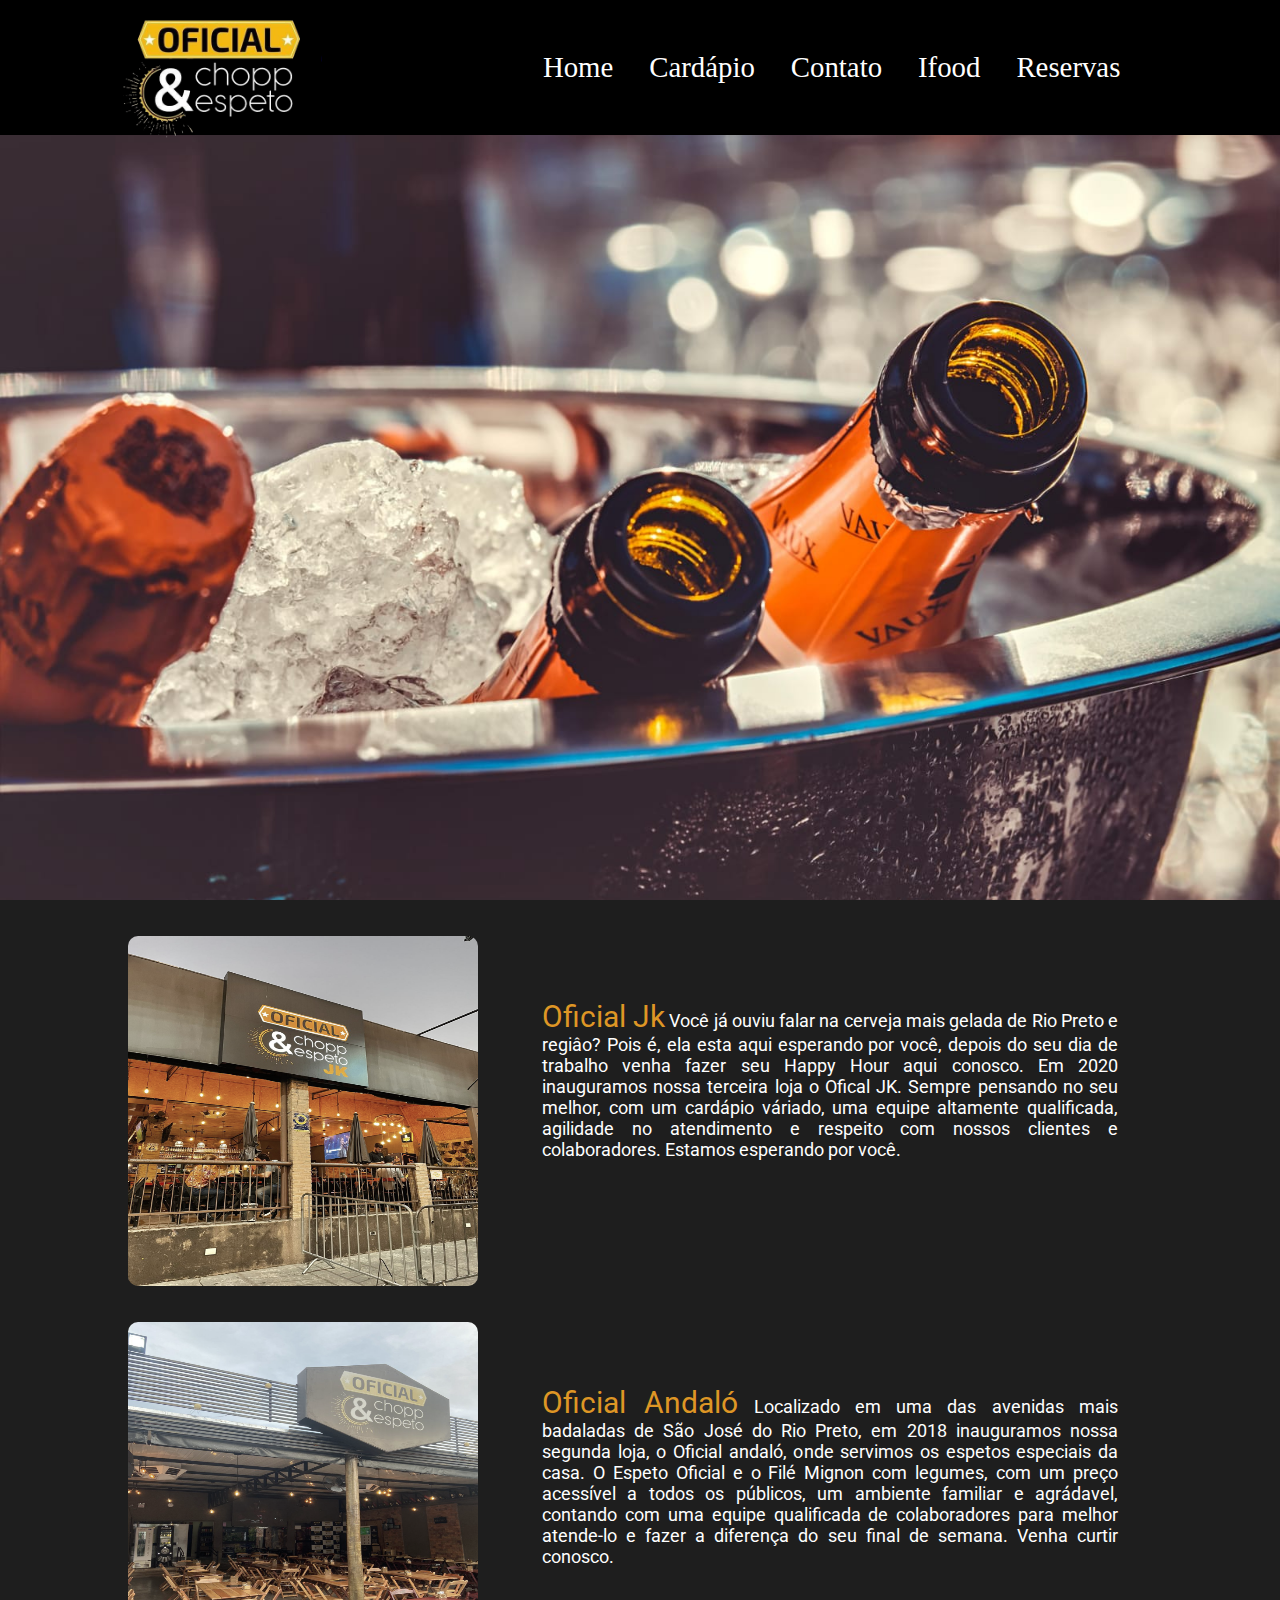
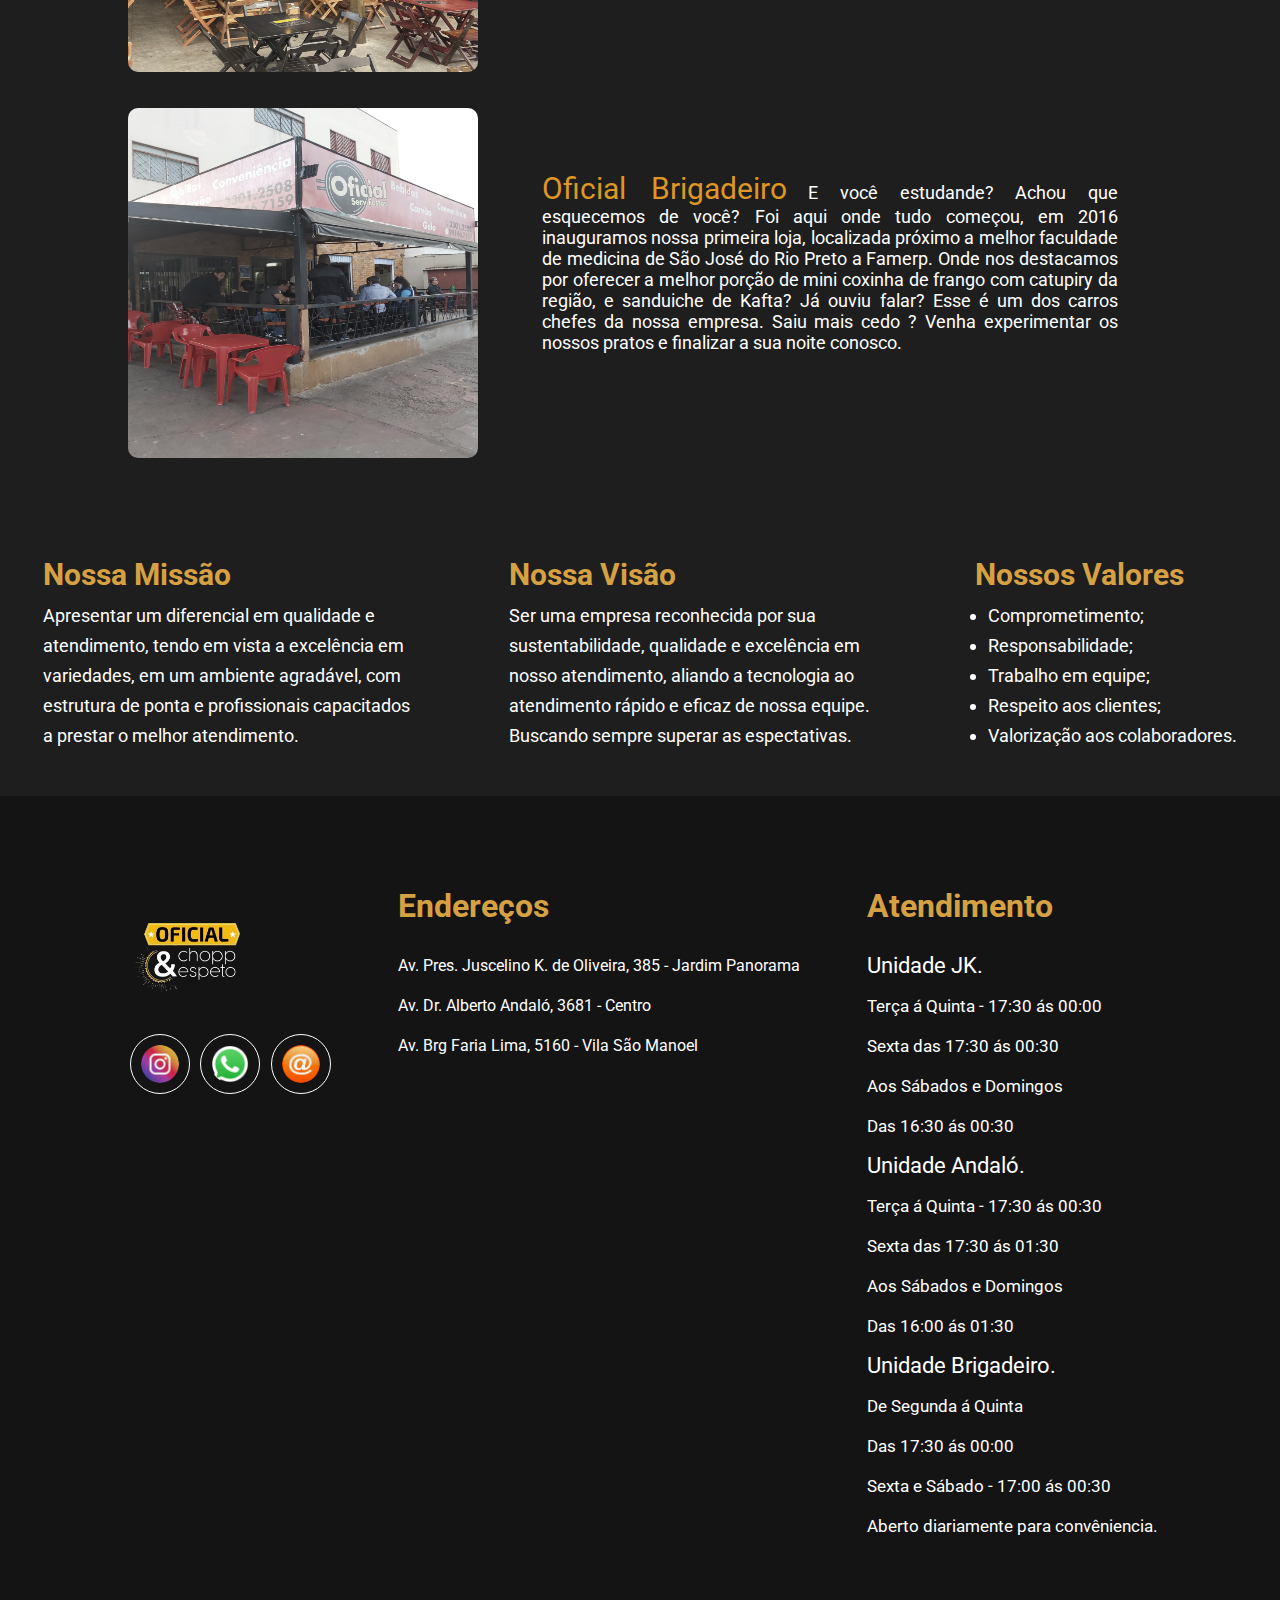
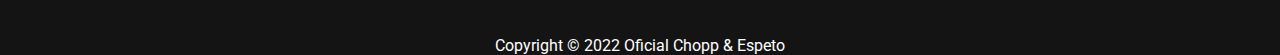
==== index.html @ cfd71dc8 "feito" ====
<!DOCTYPE html>
<html lang="pt-br">
<head><meta charset="utf-8">
    
    <meta http-equiv="X-UA-Compatible" content="IE=edge">
    <meta name="viewport" content="width=device-width, initial-scale=1.0">
    <link rel="stylesheet" href="style.css">
    <link rel="shortcut icon" href="assets/logoicon.png" type="image/x-icon">
    <title>Oficial Chopp & Espeto</title>
    <script src="https://kit.fontawesome.com/a076d05399.js"></script>
    <script src="https://unpkg.com/scrollreveal"></script>
    <link rel="stylesheet" href="https://cdnjs.cloudflare.com/ajax/libs/font-awesome/5.11.2/css/all.css">
</head>
<body onload="loading()">
    


<!-- <div id="popup" class="popup">
        <img class="imagem-propaganda" src="assets/foto-propaganda2.webp" alt="popup">
          <button id="close">Sair</button>
        </div> -->

      

 <div class="box-load">
    <div id="pre"></div>
    </div>
    <div id="content">
    <div class="telainicial_modal">
        <div class="telainicial_content">
                <img id="telainicial_modal_img" class="telainicial_modal_img" src="assets/restaurante.jpg" >
        </div>
        <span id="telainicial_bt_close">&times;</span>
    </div>

    <header onmouseleave="fecharMenu()" id="header" class="header">
        <nav class="container-nav">
            <input type="checkbox" id="check">
            <label for="check" class="checkbtn">
                <i class="fas fa-bars"></i>
            </label>
            <img class="logo" src="assets/logo2.png" alt="logo">
            <ul class="ul">
                <li><a class="active menu" href="index.html">Home</a></li>
                <li><a class="menu" href="cardápio.html">Cardápio</a></li>
                <li><a class="menu" href="cardápio.html#footer">Contato</a></li>
                <li><a class="menu button-ifood" href="https://www.ifood.com.br/delivery/sao-jose-do-rio-preto-sp/oficial-chopp--espeto-jk-jardim-panorama/0b49c1ef-5b64-4154-86ba-20d2053a1e8a" target="_blank">Ifood</a></li>
                <ul id="list-reservas" class="list-reservas">
                    <li>
                        <li><a onclick="abrirFecharMenuCel()"  onmouseenter="abrirMenu()"  id="reservas" class="menu">Reservas</a></li></li>
                        <div  onmouseleave="fecharMenu()" id="div-abertura" class="div-abertura">  
                        <li><a class="menu-abertura responsivo-pc" href="https://www.google.com">Oficial JK</a></li>
                        <li><a class="menu-abertura responsivo-pc" href="https://www.google.com">Oficial Andaló</a></li>
                        <li><a class="menu-abertura responsivo-celular" href="https://www.youtube.com/watch?v=bHRXRYTppHM">Oficial JK</a></li>
                        <li><a class="menu-abertura responsivo-celular" href="https://www.youtube.com/watch?v=bHRXRYTppHM">Oficial Andaló</a></li>
                        </div> 
            </ul>
            </ul>
        </nav>
        </header >
    <div class="escuro">
<section   class="image-background">
    <div class="escrita-background">
        <h1>Oficial Chopp & Espeto</h1>
        <p>Deliciosas opções de espetos, lanches, salgados, com cardápio promocional todos os dias! Venha saborear nossos pratos! </p>
        <!-- <div class="container-button">
            <a class="button-background" href="">Cardápio do dia</a>
        </div> -->
    </div>
   
</section>
</div>
<main id="main" class="main-index">  
    <div class="container-principal1">
    <div class="container-foto">
        <img class="fotos" src="assets/jkfora.jpeg" alt=""> 
        <div class="container-descricao">
        <p><span class="inicio-texto"> Oficial Jk</span> Você já ouviu falar na cerveja mais  gelada de Rio Preto e regiâo? Pois é, ela esta aqui esperando por você, 
            depois do seu dia de trabalho venha fazer seu Happy Hour aqui conosco. Em 2020 inauguramos nossa terceira loja 
            o Ofical JK. Sempre pensando no seu melhor, com um cardápio váriado, uma equipe altamente qualificada,
            agilidade no atendimento e respeito com nossos clientes e colaboradores. Estamos esperando por você.
            </p>    
        </div>
    </div>
    </div>
    <div class="container-foto">
        <img class="fotos" src="assets/andalofora3.jpeg" alt=""> 
        <div class="container-descricao">
        
        <p><span class="inicio-texto"> Oficial Andaló</span> Localizado em uma das avenidas mais badaladas de São José do Rio Preto, em 2018 inauguramos nossa segunda loja,
            o Oficial andaló, onde servimos os espetos especiais da casa. O Espeto Oficial e o Filé Mignon 
            com legumes, com um preço acessível a todos os públicos, um ambiente familiar e agrádavel, contando com uma equipe qualificada de colaboradores para 
            melhor atende-lo e fazer a diferença do seu final de semana. Venha curtir conosco.</p>
        </div>
    </div>
    
    <div class="container-foto">
        <img class="fotos" src="assets/servfesta.jpeg" alt=""> 
        <div class="container-descricao">
        <p><span class="inicio-texto"> Oficial Brigadeiro</span> E você estudande? Achou que esquecemos de você? Foi aqui onde tudo começou, em 2016 inauguramos 
            nossa primeira loja, localizada próximo a melhor faculdade de medicina de São José do Rio Preto a Famerp.
            Onde nos destacamos por oferecer a melhor porção de mini coxinha de frango com catupiry da região, e sanduiche de Kafta? Já ouviu falar? 
            Esse é um dos carros chefes da nossa empresa. Saiu mais cedo ? Venha experimentar os nossos pratos e finalizar a sua noite conosco.</p>
        </div>
    </div>












</main>

<section>
<div class="sobre-nós">
<div class="nossos-valores">
    <h3 class="titulo-valores">Nossa Missão</h3>
    <ul class="ul-lista-first">
        <p class="lista">Apresentar um diferencial em qualidade e atendimento, tendo em vista a excelência em variedades, 
            em um ambiente agradável, com estrutura de ponta e profissionais capacitados a prestar o melhor atendimento.
            </p>
    </ul>
</div>
<div class="nossos-valores" >
    <h3 class="titulo-valores">Nossa Visão</h3>
    <ul class="ul-lista-first">
        <p class="lista">Ser uma empresa reconhecida por sua sustentabilidade, qualidade e excelência em nosso atendimento,
            aliando a tecnologia ao atendimento rápido e eficaz de nossa equipe. Buscando sempre superar as espectativas.
            </p>
    </ul>
</div>

<div class="nossos-valores">
    <h3 class="titulo-valores" >Nossos Valores</h3>
        <ul class="ul-lista-second">
        <li class="lista">Comprometimento;</li>
        <li class="lista">Responsabilidade;</li>
        <li class="lista">Trabalho em equipe;</li>
        <li class="lista">Respeito aos clientes;</li>
        <li class="lista">Valorização aos colaboradores.</li>
        </ul>
</div>
</div>



</section>



<!-- <main id="main" class="main-index">
    <div class="conteudo-principal">
    <div class="container-principal">
        <img class="imagem-principal" src="assets/bar.jpeg" alt="Bar">
        <img class="imagem-principal" src="assets/image-background.jpg" alt="">
    </div>
    <div class="container-sucundário">
        <img class="imagem-secundária" src="assets/bar1.jpg" alt="Bar">
        <img class="imagem-secundária" src="assets/bar2.jpg" alt="">
    </div>
        <div class="apresentação">
            <h1 class="titulo-apresentação">Nossa História</h1>
            <P>Lorem Ipsum is simply dummy text of the printing and typesetting industry. 
                Lorem Ipsum has been the industry's standard dummy text ever since the 1500s, 
                when an unknown printer took a galley of type and scrambled it to make a type specimen book. 
                It has survived not only five centuries, but also the leap into electronic typesetting, 
                remaining essentially unchanged. It was popularised in the 1960s with the release of Letraset sheets containing Lorem Ipsum passages, 
                and more recently with desktop publishing software like Aldus PageMaker including versions of Lorem Ipsum.</P>
               <a class="link-about" href="about.html"><h3 class="link-about">Mais sobre nós</h3></a>
        </div>
    </div>
</main> -->

<footer id="footer" class="footer">
    <div class="container-footer">
        <div class="container-contato">
            <img class="logo-footer" src="assets/logo2.png" alt="logo">
            <div>
            <a href="https://www.instagram.com/jkoficialchoppespeto/" target="_blank"><img class="img-svg" src="assets/insta126.png" alt="instagram"></a>
            <a href="https://web.whatsapp.com/send?phone=55173364-9891" target="_blank"><img class="img-svg logo-whats pc" src="assets/whats25.png" alt="whatsapp"></a>
            <a href="https://api.whatsapp.com/send?phone=55173364-9891" target="_blank"><img class="img-svg logo-whats celular" src="assets/whats25.png" alt="whatsapp"></a>
            <a href="mailto:contato@oficialchoppespeto.com.br" target="_blank"><img class="img-svg" src="assets/email126.png" alt="E-mail"></a>
            
            </div>
          

					

       </div>
        <div class="container-endereco">
            <h1>Endereços</h1>
            <a class="endereco" href="https://www.google.com/maps/place/Oficial+Chopp+%26+Espeto+JK/@-20.8198836,-49.401836,15z/data=!4m9!1m2!2m1!1soficial+chopp+e+espeto+brigadeiro!3m5!1s0x94bdb3e3ddae49c3:0x667ff435e30352be!8m2!3d-20.8285857!4d-49.4040682!15sCiFvZmljaWFsIGNob3BwIGUgZXNwZXRvIGJyaWdhZGVpcm9aIyIhb2ZpY2lhbCBjaG9wcCBlIGVzcGV0byBicmlnYWRlaXJvkgEDYmFy"target="_blank"><p>Av. Pres. Juscelino K. de Oliveira, 385 - Jardim Panorama</p></a>
            <a class="endereco" href="https://www.google.com/maps/place/Official+Chopp+%26+Espeto/@-20.8198836,-49.401836,15z/data=!4m9!1m2!2m1!1soficial+chopp+e+espeto+brigadeiro!3m5!1s0x94bdadd5b736a029:0xbda5f35269245205!8m2!3d-20.8186824!4d-49.3821121!15sCiFvZmljaWFsIGNob3BwIGUgZXNwZXRvIGJyaWdhZGVpcm9aIyIhb2ZpY2lhbCBjaG9wcCBlIGVzcGV0byBicmlnYWRlaXJvkgEDYmFy"target="_blank" ><p>Av. Dr. Alberto Andaló, 3681 - Centro</p></a>
            <a class="endereco" href="https://www.google.com/maps/place/Serv+Festas+-+Marlon/@-20.8198836,-49.401836,15z/data=!4m9!1m2!2m1!1soficial+chopp+e+espeto+brigadeiro!3m5!1s0x94bdb29cdc5cf589:0xec32131aecc66575!8m2!3d-20.8256695!4d-49.3947787!15sCiFvZmljaWFsIGNob3BwIGUgZXNwZXRvIGJyaWdhZGVpcm9aIyIhb2ZpY2lhbCBjaG9wcCBlIGVzcGV0byBicmlnYWRlaXJvkgENYmFyX2FuZF9ncmlsbJoBJENoZERTVWhOTUc5blMwVkpRMEZuU1VSdE5sOUVjSGgzUlJBQg" target="_blank"><p>Av. Brg Faria Lima, 5160 - Vila São Manoel</p></a>
            
        </div>
      
        <div class="container-horario">
            <h1>Atendimento</h1>
            <p class="subtitulo-atendimento">Unidade JK.</p>
            <p class="horarios-atendimento">Terça á Quinta - 17:30 ás 00:00</p>
            <p class="horarios-atendimento">Sexta das 17:30 ás 00:30</p>
            <p class="horarios-atendimento">Aos Sábados e Domingos</p>
            <p class="horarios-atendimento">Das 16:30 ás 00:30</p>
            <p class="subtitulo-atendimento">Unidade Andaló.</p>
            <p class="horarios-atendimento">Terça á Quinta - 17:30 ás 00:30</p>
            <p class="horarios-atendimento">Sexta das 17:30 ás 01:30</p>
            <p class="horarios-atendimento">Aos Sábados e Domingos</p>
            <p class="horarios-atendimento">Das 16:00 ás 01:30</p>
            <p class="subtitulo-atendimento">Unidade Brigadeiro.</p>
            <p class="horarios-atendimento">De Segunda á Quinta</p>
            <p class="horarios-atendimento">Das 17:30 ás 00:00</p>
            <p class="horarios-atendimento">Sexta e Sábado - 17:00 ás 00:30</p>
            <p class="horarios-atendimento">Aberto diariamente para convêniencia.</p>

        </div>
        
    </div>

    <div class="copyright">
       <p>Copyright © 2022 Oficial Chopp & Espeto</p>
       
    </div>


    
</footer>
<script src="telainicial.js"></script>
</div>
</body>
</html>
---- style.css ----
/* começo header index -------------------------------------------------------------------------------------------- */
 @import url('https://fonts.googleapis.com/css2?family=Roboto:ital,wght@1,300&display=swap');
 
 * {
     padding: 0;
     margin: 0;
     text-decoration: none;
     box-sizing: border-box;
 }
 
 body {
font-family: montserrat;
 }
 .container-nav {
     display: flex;
     justify-content: space-around;
     align-items: center;
     background: black;
     height: 15vh;
     width: 100%;
 }
 .logo {
     width: 220px;
 }
 
 .ul {
     display: flex;
     color: white;
     padding-right: 40px;
     list-style: none;
     
 }
 
 nav ul li {
     
     margin: 0 5px;
 }
 .menu {
     color: white;
     font-size: 1.8rem;
     padding: 7px 13px;
     border-radius: 3px;
     transition: 0.2s;
     
 }
 nav ul li a:hover{
     color: rgba(219,148,35,1)}
 
 .checkbtn {
     font-size: 30px;
     color: white;
     float: right;
     line-height: 80px;
     cursor: pointer;
     display: none;
 }
 #check {
     display: none;
 }


.button-ifood{
    transition: all linear 0.2s;
}
    

.button-ifood:hover{
    color: #ea1d2c;
}


.image-background{
    background-image: url(assets/foto-background-cardapio.jpeg);
    width: 100%;
    height: 85vh;
    background-size:cover;
    background-repeat: no-repeat;
    background-position: center;
   
}



.escrita-background{
    margin: auto;
    height: 80vh;
    color: white;
    display: flex;
    flex-direction: column;   
    align-items: center;
    justify-content: center;
    gap: 80px;
    font-family: 'Roboto', sans-serif;
    visibility: hidden;

}
.escrita-background h1{
    font-size: 60px;
}
.escrita-background p{
    
    font-size: 25px;
    text-align: center;
    width: 40vw;
   
}
.container-button{
    position: absolute;
    bottom: 8vh;
    

}


.checkbtn {
	font-size: 30px;
	color: white;
	float: right;
	line-height: 80px;
	margin-right: 40px;
	cursor: pointer;
	display: none;
}
#check {
	display: none;
}


    
.inicio-texto{
    color: rgb(222, 150, 37);
    font-size: 30px;
}
.celular{
    display: none;
}

#popup {
    position: fixed;
    margin: 0 auto;
    top: 35%;
    left: 88%;
    transform: translate(-50%, -50%);
    box-shadow: 0px 0px 50px 2px #000;
    padding-bottom: 5px;
    z-index: 1;
    border-radius: 10px;
  }
  #close {
    width: 100px;
    background-color: #cc0033;
    color: #ffffff;
    border: none;
    margin-left: 5px;
  }
  .imagem-propaganda{
      width: 350px;
       height: 350px;
       border-radius: 10px;

  }
  .container-abertura-menu{
    display: flex;
    color: blue;
  }
  .div-abertura{
    position: absolute;
    display: none;
    background-color: rgb(30, 30, 30);  
    margin-left: 18px;
    border-radius: 4px;
    padding: 10px;
    padding-right: 15px;
    border: black 1px solid

  }

  .menu-abertura {
    display: none;
    color: white;
    font-size: 1.4rem;  
    margin-left: 14px;
    list-style: none;
    line-height: 45px;
}
.list-reservas{
    list-style: none;
    display: inline;
}

.responsivo-celular{
    display: none;
}
.responsivo-pc{
    display: inline;
}

#reservas{
    cursor: pointer;
}
/* Final header index -------------------------------------------------------------------------------------------- */



/* Começo Main index -------------------------------------------------------------------------------------------- */

.fotos {
    width: 350px;
    height: 350px;
    border-radius: 10px;
    cursor: pointer;
    filter: grayscale(40%);
    transition: all linear 0.3s;
}
.fotos:hover{
    filter: grayscale(0);
    transform: scale(1.1);
}

.container-foto{
    display: flex;
    padding-top:4vh ;
    
}
.container-descricao{
    width: 50vw;
    font-family: 'Roboto', sans-serif;  
}
.container-descricao p {
    color: white;
    text-align: justify;
    margin-left: 5vw;
    margin-top: 7vh;
    font-size: 18px;
    
}

.container-descricao h2 {
    color: rgb(222, 150, 37);
    text-align: center;
    }


/* --------------------------------------- */
.main-index{
    background-color: rgb(30,30,30) ;
    width: 100%;
    padding-left: 10vw;
    padding-bottom: 10vh;
    
}

.sobre-nós{
    font-family: 'Roboto', sans-serif;   
    padding-top: 1vh;
    padding-bottom: 5vh;
    color: white;
    background-color: rgb(30,30,30);
    display: flex;
    justify-content: space-around;
}
.ul-lista-first{
    padding-top: 1vh;
    max-width: 380px;
    text-align: left;
    font-size: 18px;

}
.ul-lista-second {
    padding-left: 1vw;
    padding-top: 1vh;
    font-size: 18px;
    
}
.lista {
    line-height: 30px;
}
.titulo-valores{
    font-size: 30px;
    color: rgb(214,161,67);
}

/* .conteudo-principal{
    
    display: flex;
    padding-top: 10vh;
    padding-left: 11vw;
    
}
.imagem-principal{
    width: 400px;
    height: 30vh ;
    margin-bottom: 2vh;
    border-radius: 5px;
    
}


.container-principal{
    display: flex;
    flex-direction: column;
    width: 400px;
    margin-right: 2vh;
    margin-top: 7vh;
    padding-bottom: 10vh;
}
.imagem-secundária{
    width: 400px;
    height: 30vh;
    margin-bottom: 2vh;
    border-radius: 5px;
}

.container-sucundário{
    display: flex;
    flex-direction: column;
    width: 400px;
}
.apresentação{
    padding-left: 5vw;
    width: 30vw;
    margin-right: 1.5vw;
    font-family: 'Gill Sans', 'Gill Sans MT',
     Calibri,
     'Trebuchet MS', sans-serif;


}
.titulo-apresentação{
    color: rgb(222, 150, 37);

}
.apresentação p{
    color: white;
    font-size: 16px;
    text-align: justify;
    line-height: 34px;
    padding-top: 5vh;
    padding-bottom:5vh ;
}

.apresentação h3{
    color: white;
    font-size: 25px ;
}

.link-about{
    text-decoration: none;
    transition:0.2s ;
}

.link-about:hover{
    color: rgb(222, 150, 37);
} */ 

/* Final Main index -------------------------------------------------------------------------------------------- */

/* Começo footer -------------------------------------------------------------------------------------------- */
.footer{
    background-color: rgb(20, 20, 20 );
    width: 100%;
    color: white;
    font-family: 'Roboto', sans-serif;
}

.container-footer{
    padding: 10vh;
    display: flex;
    justify-content: space-around;
    margin: auto;
    width: 100%;
    line-height: 40px;
    flex-wrap: wrap;
}

.container-footer h1 {
    color: rgb(214,161,67);
    padding-bottom: 20px;
    
}

.horarios-atendimento{
    font-size: 17px;
}
.container-contato{
display: flex ;
flex-direction: column;

}
.logo-footer{
    width: 130px;
    margin-bottom: 2vh;
}
.img-svg{
    width: 60px;
    height: 60px;
    margin-left: 0.5vw;
    border: 1px solid white;
    border-radius: 50%;
    padding: 10px;
    transition: 0.5s;
    
}
.img-svg:hover{
    background-color: rgba(255, 255, 255, 0.4);

}

.endereco{
    text-decoration: none;
    color: white;
}

.endereco:hover {
color: rgb(214,161,67);

}



.copyright{
    text-align: center;    
}

.subtitulo-atendimento{
    font-size: 22px;    
}





/* Final footer -------------------------------------------------------------------------------------------- */
/* ------------------------------------------------começo Javascript------------------------------------------------------ */

.telainicial_modal_img{
    width: 40vw;
    height: 95vh;
    transform: scale(0);
    border-radius: 20px;
    border: 1px white solid;
    transition: all linear 0.3s;
}
.telainicial_modal_active #telainicial_modal_img{
    transform: scale(1);
}
.telainicial_modal{
    width: 100%;
    height: 100%;
    background-color: rgba(0, 0, 0, 0.7);
    position: fixed;
    visibility: hidden;
    z-index: 1;
    opacity: 0;
    transition: visibility 0.6s linear, opacity 0.4s linear;
}
.telainicial_content{
    display: flex;
    justify-content: center;
    align-items: center;
    height: 100vh;
}
#telainicial_bt_close{
    color: white;
    background-color: black;
    position: absolute;
    top: 20px;
    right: 40px;
    padding: 10px 15px;
    border: solid 1px white ;
    border-radius: 10px;
    cursor: pointer;
    transition: linear 0.2s;
}
#telainicial_bt_close:hover{
    background-color: red;
}

.telainicial_modal_active{
    visibility: visible;
    opacity: 1;
}
@keyframes load {
    to{transform: rotate(360deg);}
}

#pre{
    width: 60px;
    height: 60px;
    background-image: url(assets/circulo3.png);
    background-position: center;
    background-size: contain;
    animation: load 1.5s infinite linear ;
}


.box-load{

    position: absolute;
    width: 100%;
    height: 100%;
    display: flex;
    justify-content: center;
    align-items: center;
    background-color: rgb(20, 20, 20 )
}

#content{
visibility: hidden;
}








/* ---------------------------------------------- Final Javascript -------------------------------------------------- */
@media (max-width:1350px) {
        .conteudo-principal{    
            padding-left: 4vw;

        }

        .container-principal{
            margin-right: 0vw;
            width: 350px;
        }
        
        .imagem-principal{
            width: 300px;
            height: 300px;
        }
        .imagem-secundária{
            width: 300px;
            height: 300px;
        }

        
        .apresentação{  
            padding-left: 0px;  

        }
        #popup{
            left: 82%;
            top: 37%
        }
        
}
@media (max-width: 1102px){

    .container-footer p{
        font-size: 16px ;
    }
    .container-footer h1{
        font-size: 25px;
    }
}

@media (max-width: 980px){
     
    .menu{
        font-size: 18px;
    }
    .conteudo-principal{
        justify-content: space-evenly;
    }
    .imagem-principal{
        margin-right: 0;
        padding-right: 0;
    }
    .imagem-secundária{
        display:none ;
       
    }
    .apresentação{
        width: 100vw;
        margin-left: -100px;
        margin-right: 50px;
        margin-top: 7vh;
        
    }
    .menu-abertura{
        font-size: 16px;
    }
    
}
@media (max-width: 858px){

    .escrita-background p {
        width: 80vw;
    }

    .checkbtn {
        display: block;
        z-index: 3;
        
    }
    .ul{ display: flex;
        flex-direction: column;
        position: fixed;
        width: 100%;
        height: 100vh;
        background: rgb(10, 10, 10);
        left: -100%;
        top: 0vh;
        text-align: center;
        transition: all .5s;
        z-index: 2;
        padding-top: 5vh;
    }
    

    .container-nav{
        display: flex;
        flex-direction: row-reverse; 
    }
    nav ul li{
        display: block;
        margin: 50px 0;
        line-height: 30px;
    }
    .menu {
        font-size: 25px;
    }
    
    #check:checked ~ .checkbtn{
        position: fixed;
        top: 2.9vh;
        right: 8.2vw;
    }
    
    #check:checked ~ .ul {
        left: 0;
    }
    
    
    .button-ifood{
    
        
        border: none;
        
        border-radius: 25px;
        
        
    }
    .button-ifood:hover{
        
        
        color: #ea1d2c;
    }
    .sobre-nós {
        margin: auto;
        width: 100%;
        flex-direction: column;
        justify-content: center;
        text-align: center;
        padding-left: 2vw;
        padding-right: 2vw;
        }
    .nossos-valores{
        padding-bottom: 4vh;
    }
    .ul-lista-first{
        list-style: none;
        max-width: 100%;
        text-align: center;
    }
    .ul-lista-second{
        list-style: none;
        max-width: 100%;
    }
    #popup{
        left: 74%;
        top: 38%
    }
    
/* ------------------------ */
    .fotos{
        margin-top: 4vh;
    }
    .container-foto{
        flex-direction: column-reverse;
        align-items: center;
        padding-top: 1vh;
        margin-left: -10vw;
    }
    .container-descricao{
        width: 100vw;

    }
    .container-descricao p{
        margin-right: 5vw;
    }
    .telainicial_modal_img{
        width: 80vw;
        height: 80vh;
    }

    .responsivo-celular{
        display: block;

    }
    .responsivo-pc {
        display: none;
    }
    .div-abertura{
        text-align: center;
        background-color: rgb(30, 30, 30);
        width: 100%;
        border: black solid 2px;
        margin: 0;
        text-align: center;
        margin-top: 0;
    }
    .menu-abertura {
    font-size: 18px;
   
      }   
/* ------------------------ */
  
}
@media (max-width: 740px){
    .container-footer{
        flex-direction: column;
    }
    .container-footer h1{
        text-align: center;
    }
    .container-footer p{
        text-align: center;
    }
    .container-contato{
        text-align: center;
        margin-bottom: 5vh;
        margin-top: -8vh;
    }
    .logo-footer{
        margin: auto;
        width: 100%;
    }
    .logo-whats{
        display: none;
    }
    .pc{
        display: none;
    }
    .celular{
        display: inline-block;
    }
    .fotos:hover{
        transform: none;
    }
    .fotos{
        filter: grayscale(0%);
    }
    #popup{
        left: 50%;
        top: 42%
    }
   
}

    

@media (max-width: 700px){

    .imagem-principal{
        width: 250px;
        height: 250px;
    }

}
@media (max-width:650px){
        
    
        .escrita-background h1 {
            font-size: 45px;
        }

        .escrita-background p{
            font-size:20px ;
        }
    
        .conteudo-principal{
            flex-direction: column-reverse;
        }
        .container-principal{
            flex-direction: row;
            width: 100%;
            justify-content: center;
        }
        .imagem-principal{
            padding-left: 20px;
        }

        .apresentação{
            margin: auto;
               margin-left: 1vw;
               width: 90vw;
               margin-top: 0;
        }
        .apresentação h1{
            text-align: center;
        }
        .apresentação h3{
            text-align: center;
            text-decoration: underline;         
        }
        
        
}

@media (max-width:550px){
    .container-principal{
        flex-direction: column;
        
        align-items: center;
        margin-left: -3vw;
    
    }
    .imagem-principal{
        width: 400px;
        height: 400px;
    }
    .telainicial_modal_img{
        width: 330px;
        height: 330px;
    }
}

@media (max-width:440px){
        .escrita-background h1 {
            font-size: 30px;
        }
        
        .escrita-background p{
            font-size:16px ;
        }
        .imagem-principal{
            width: 300px;
            height: 300px;
        }
        /* ------------------ */
        .fotos{
         width: 280px;
         height: 280px;       
        }

        /* ------------------ */
        
}


@media (max-width:400px){
    .imagem-propaganda{
        width: 320px;
        height: 320px;
    }

}
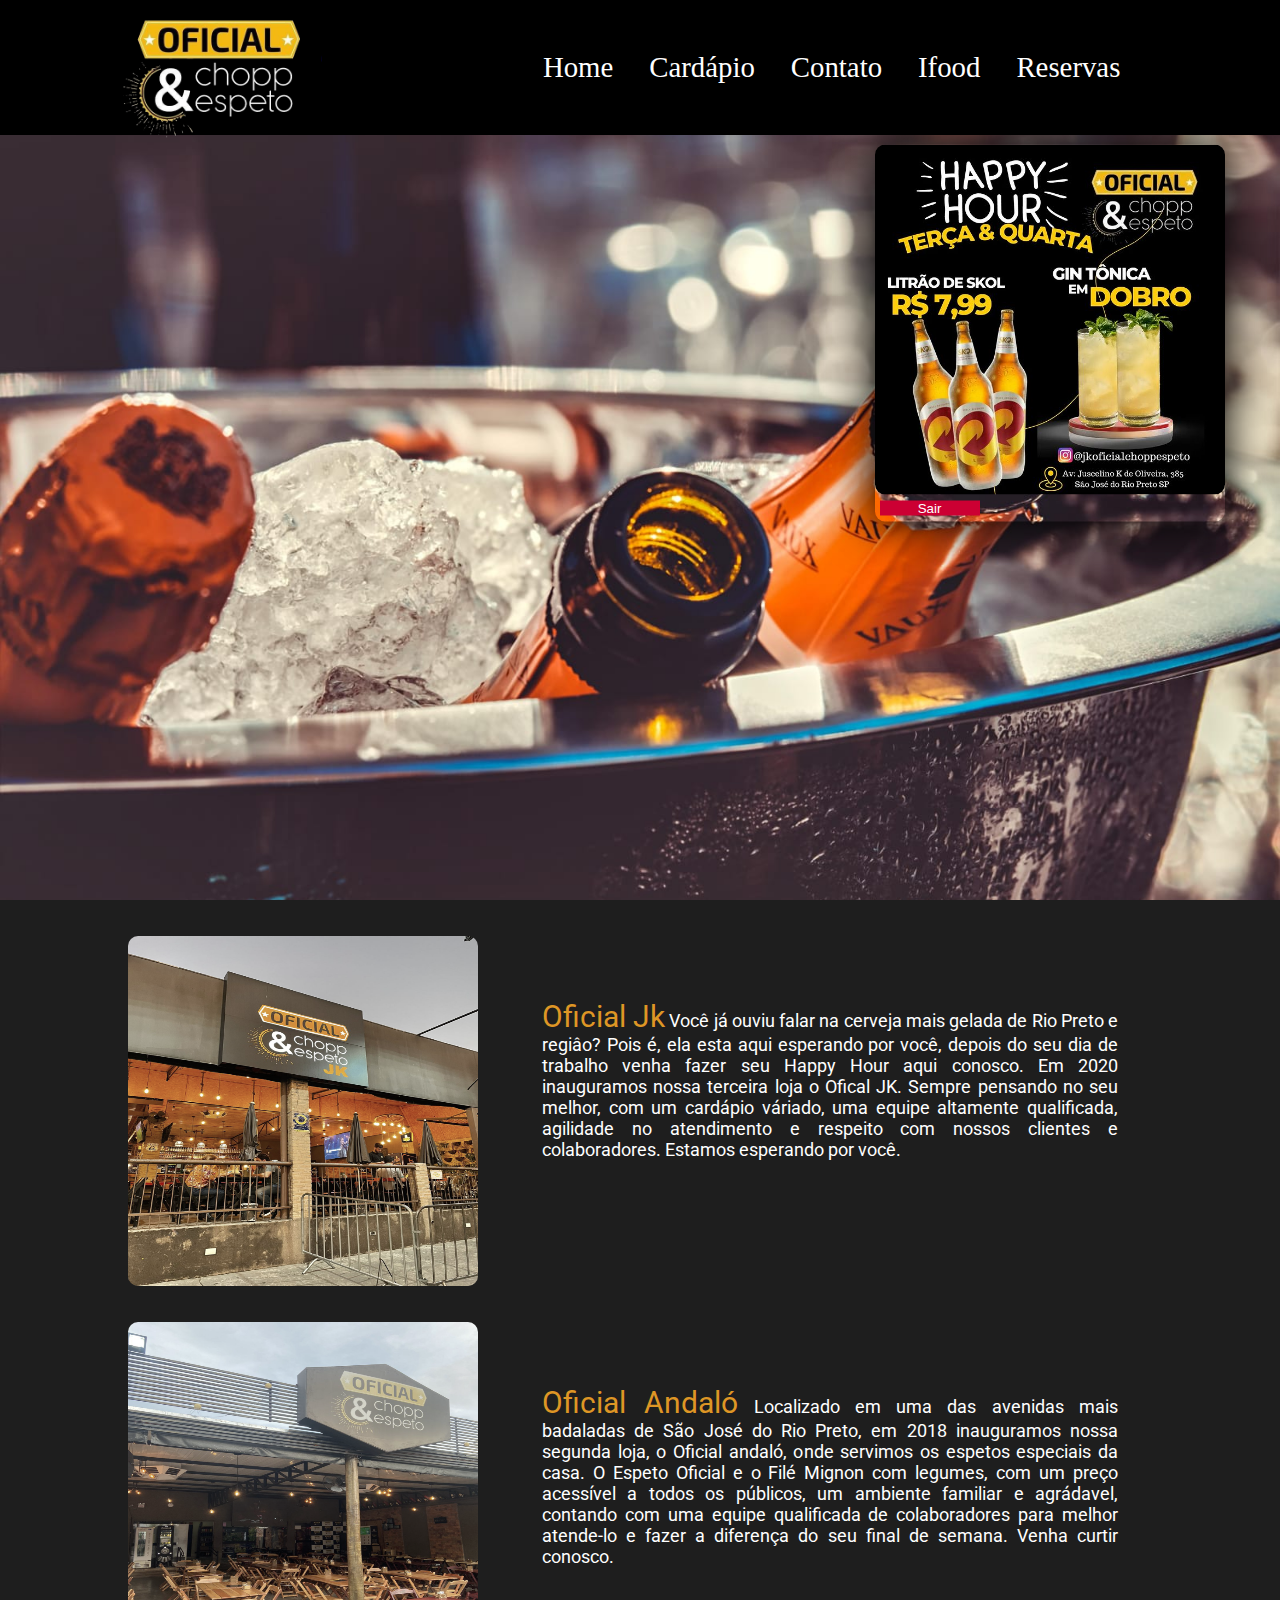
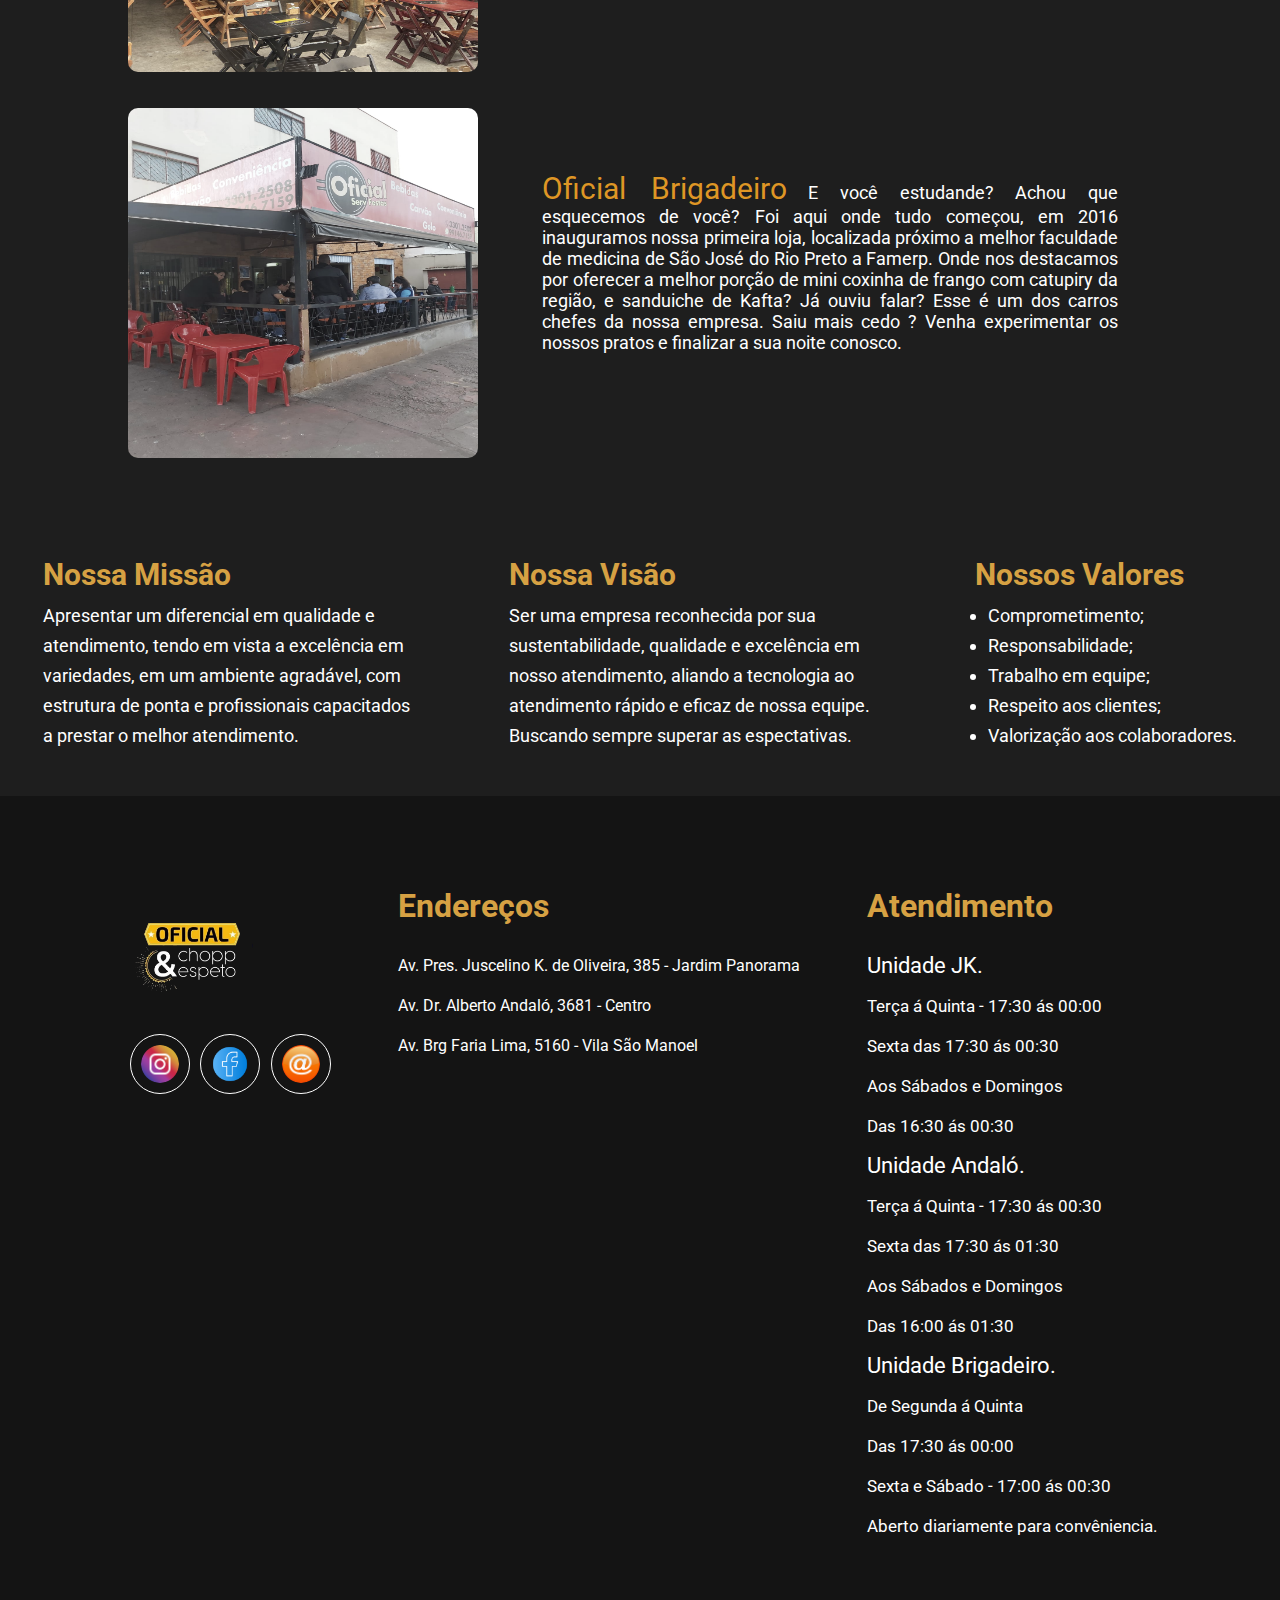
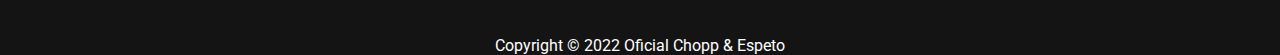
==== commit c4d92aa6: "numbem andaló add" ====
--- a/index.html
+++ b/index.html
@@ -15,10 +15,10 @@
     
 
 
-<!-- <div id="popup" class="popup">
+<div id="popup" class="popup">
         <img class="imagem-propaganda" src="assets/foto-propaganda2.webp" alt="popup">
           <button id="close">Sair</button>
-        </div> -->
+        </div>
 
       
 
@@ -49,10 +49,10 @@
                     <li>
                         <li><a onclick="abrirFecharMenuCel()"  onmouseenter="abrirMenu()"  id="reservas" class="menu">Reservas</a></li></li>
                         <div  onmouseleave="fecharMenu()" id="div-abertura" class="div-abertura">  
-                        <li><a class="menu-abertura responsivo-pc" href="https://www.google.com">Oficial JK</a></li>
-                        <li><a class="menu-abertura responsivo-pc" href="https://www.google.com">Oficial Andaló</a></li>
-                        <li><a class="menu-abertura responsivo-celular" href="https://www.youtube.com/watch?v=bHRXRYTppHM">Oficial JK</a></li>
-                        <li><a class="menu-abertura responsivo-celular" href="https://www.youtube.com/watch?v=bHRXRYTppHM">Oficial Andaló</a></li>
+                            <li><a class="menu-abertura responsivo-pc" href="https://web.whatsapp.com/send?phone=55173364-9891" target="_blank">Oficial JK</a></li>
+                            <li><a class="menu-abertura responsivo-pc" href="https://web.whatsapp.com/send?phone=551733639899" target="_blank">Oficial Andaló</a></li>
+                        <li><a class="menu-abertura responsivo-celular" href="https://api.whatsapp.com/send?phone=55173364-9891" target="_blank">Oficial JK</a></li>
+                        <li><a class="menu-abertura responsivo-celular" href="https://api.whatsapp.com/send?phone=55173363-9899" target="_blank">Oficial Andaló</a></li>
                         </div> 
             </ul>
             </ul>
@@ -63,9 +63,7 @@
     <div class="escrita-background">
         <h1>Oficial Chopp & Espeto</h1>
         <p>Deliciosas opções de espetos, lanches, salgados, com cardápio promocional todos os dias! Venha saborear nossos pratos! </p>
-        <!-- <div class="container-button">
-            <a class="button-background" href="">Cardápio do dia</a>
-        </div> -->
+      
     </div>
    
 </section>
@@ -154,37 +152,13 @@
 
 
 
-<!-- <main id="main" class="main-index">
-    <div class="conteudo-principal">
-    <div class="container-principal">
-        <img class="imagem-principal" src="assets/bar.jpeg" alt="Bar">
-        <img class="imagem-principal" src="assets/image-background.jpg" alt="">
-    </div>
-    <div class="container-sucundário">
-        <img class="imagem-secundária" src="assets/bar1.jpg" alt="Bar">
-        <img class="imagem-secundária" src="assets/bar2.jpg" alt="">
-    </div>
-        <div class="apresentação">
-            <h1 class="titulo-apresentação">Nossa História</h1>
-            <P>Lorem Ipsum is simply dummy text of the printing and typesetting industry. 
-                Lorem Ipsum has been the industry's standard dummy text ever since the 1500s, 
-                when an unknown printer took a galley of type and scrambled it to make a type specimen book. 
-                It has survived not only five centuries, but also the leap into electronic typesetting, 
-                remaining essentially unchanged. It was popularised in the 1960s with the release of Letraset sheets containing Lorem Ipsum passages, 
-                and more recently with desktop publishing software like Aldus PageMaker including versions of Lorem Ipsum.</P>
-               <a class="link-about" href="about.html"><h3 class="link-about">Mais sobre nós</h3></a>
-        </div>
-    </div>
-</main> -->
-
 <footer id="footer" class="footer">
     <div class="container-footer">
         <div class="container-contato">
             <img class="logo-footer" src="assets/logo2.png" alt="logo">
             <div>
             <a href="https://www.instagram.com/jkoficialchoppespeto/" target="_blank"><img class="img-svg" src="assets/insta126.png" alt="instagram"></a>
-            <a href="https://web.whatsapp.com/send?phone=55173364-9891" target="_blank"><img class="img-svg logo-whats pc" src="assets/whats25.png" alt="whatsapp"></a>
-            <a href="https://api.whatsapp.com/send?phone=55173364-9891" target="_blank"><img class="img-svg logo-whats celular" src="assets/whats25.png" alt="whatsapp"></a>
+            <a href="https://www.facebook.com/oficialchoppeespetoandalo" target="_blank"><img class="img-svg logo-whats" src="assets/o-facebook.png" alt="Facebook"></a>
             <a href="mailto:contato@oficialchoppespeto.com.br" target="_blank"><img class="img-svg" src="assets/email126.png" alt="E-mail"></a>
             
             </div>
--- a/style.css
+++ b/style.css
@@ -171,7 +171,8 @@
     border-radius: 4px;
     padding: 10px;
     padding-right: 15px;
-    border: black 1px solid
+    border: black 1px solid;
+    z-index: 2;
 
   }
 
@@ -584,6 +585,36 @@
     .menu-abertura{
         font-size: 16px;
     }
+
+    .container-footer{
+        flex-direction: column;
+    }
+    .container-footer h1{
+        text-align: center;
+    }
+    .container-footer p{
+        text-align: center;
+    }
+    .container-contato{
+        text-align: center;
+        margin-bottom: 5vh;
+        margin-top: -8vh;
+    }
+    .container-endereco{
+        margin-top: 17vw;
+    }
+    .logo-footer{
+        margin: auto;
+        width: 50%
+    }
+    
+    .pc{
+        display: none;
+    }
+    .celular{
+        display: inline-block;
+    }
+
     
 }
 @media (max-width: 858px){
@@ -601,7 +632,7 @@
         flex-direction: column;
         position: fixed;
         width: 100%;
-        height: 100vh;
+        height: 120vh;
         background: rgb(10, 10, 10);
         left: -100%;
         top: 0vh;
@@ -675,6 +706,13 @@
         left: 74%;
         top: 38%
     }
+
+    .container-endereco{
+        margin-top: 11vw;
+    }
+    .logo-footer{
+        width: 65%
+    }
     
 /* ------------------------ */
     .fotos{
@@ -713,6 +751,9 @@
         margin: 0;
         text-align: center;
         margin-top: 0;
+        padding-top: 0;
+        padding-bottom: 0;
+        padding-right: 50px
     }
     .menu-abertura {
     font-size: 18px;
@@ -722,33 +763,7 @@
   
 }
 @media (max-width: 740px){
-    .container-footer{
-        flex-direction: column;
-    }
-    .container-footer h1{
-        text-align: center;
-    }
-    .container-footer p{
-        text-align: center;
-    }
-    .container-contato{
-        text-align: center;
-        margin-bottom: 5vh;
-        margin-top: -8vh;
-    }
-    .logo-footer{
-        margin: auto;
-        width: 100%;
-    }
-    .logo-whats{
-        display: none;
-    }
-    .pc{
-        display: none;
-    }
-    .celular{
-        display: inline-block;
-    }
+    
     .fotos:hover{
         transform: none;
     }
@@ -758,6 +773,12 @@
     #popup{
         left: 50%;
         top: 42%
+    }
+    .container-endereco{
+        margin-top: 5vw;
+    }
+    .logo-footer{
+        width: 80%
     }
    
 }
@@ -808,6 +829,15 @@
             text-align: center;
             text-decoration: underline;         
         }
+
+        .container-endereco{
+            margin-top: 0;
+        }
+
+        .logo-footer{
+            width: 100%
+        }
+       
         
         
 }
@@ -828,6 +858,10 @@
         width: 330px;
         height: 330px;
     }
+    .container-endereco{
+        margin-top: 0;
+    }
+   
 }
 
 @media (max-width:440px){
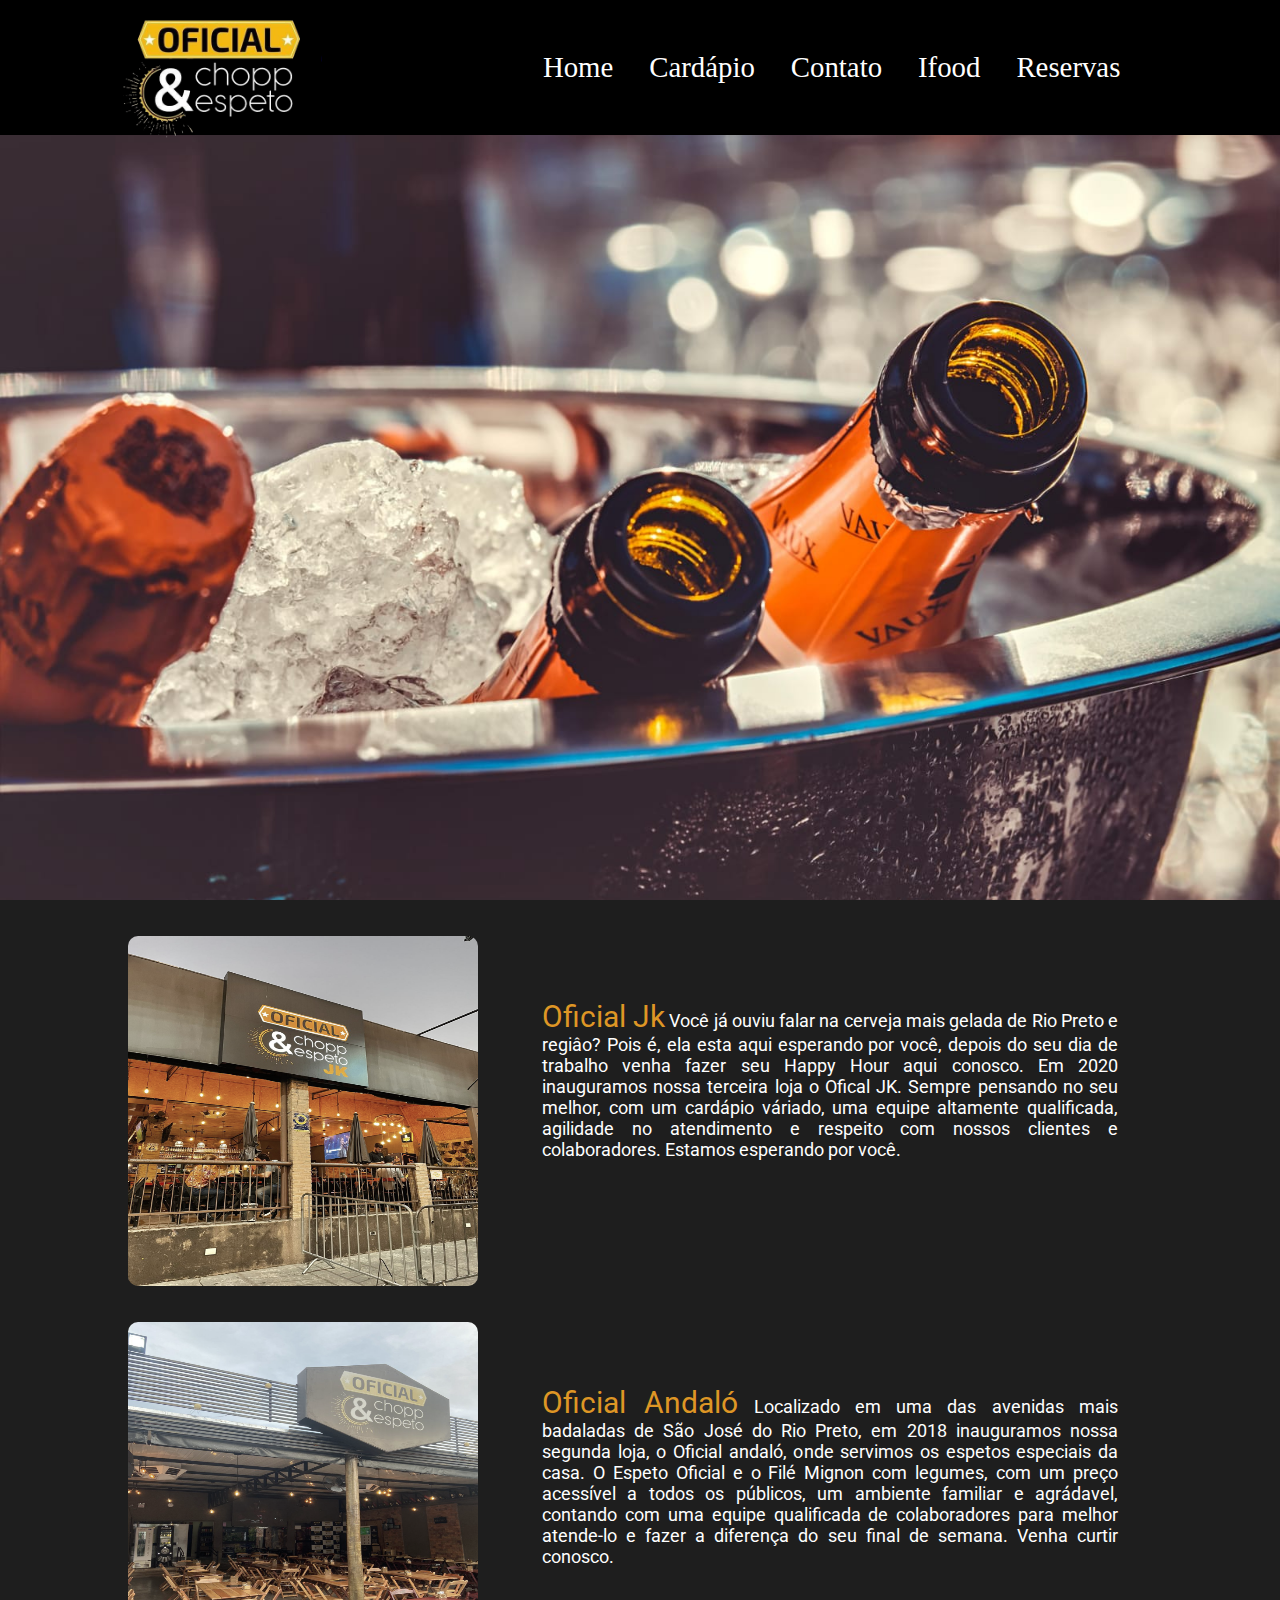
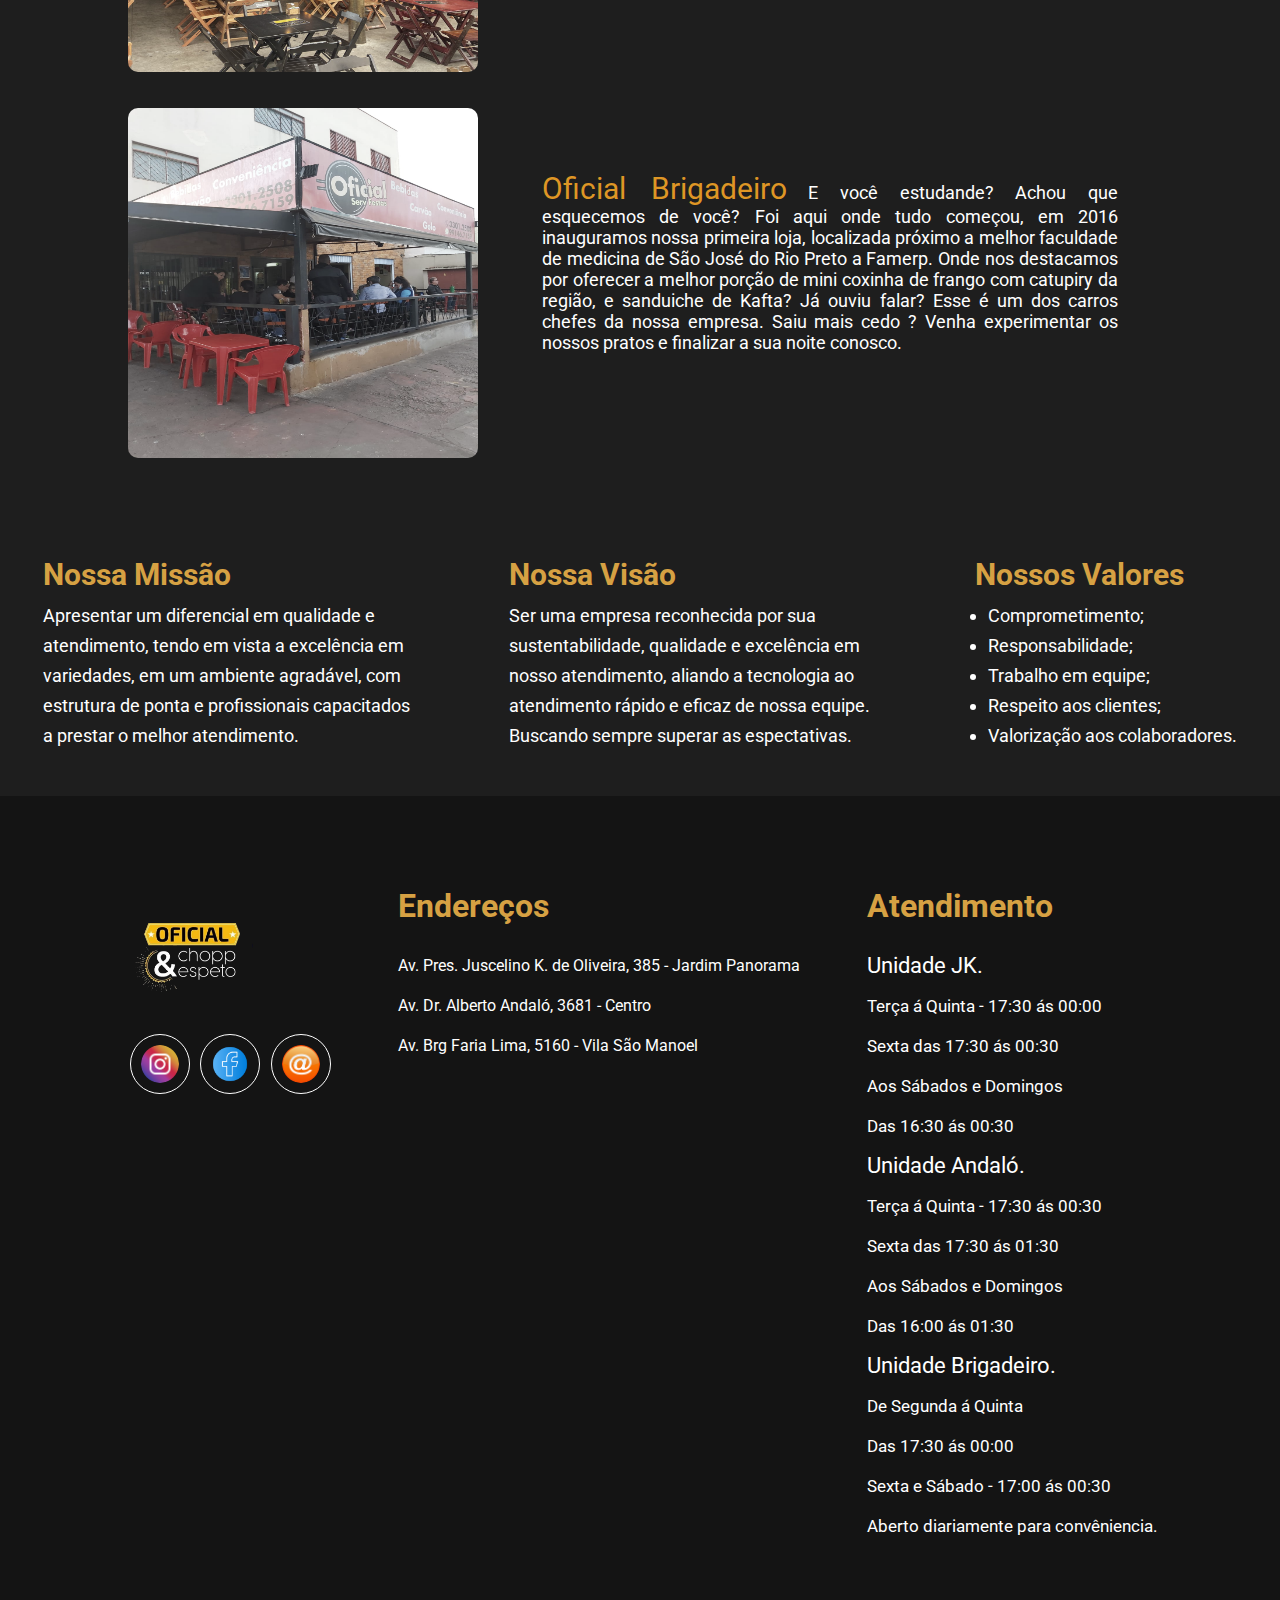
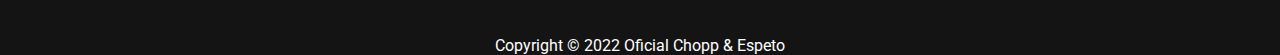
==== commit 06bede34: "desbugado" ====
--- a/index.html
+++ b/index.html
@@ -7,6 +7,7 @@
     <link rel="stylesheet" href="style.css">
     <link rel="shortcut icon" href="assets/logoicon.png" type="image/x-icon">
     <title>Oficial Chopp & Espeto</title>
+    <script src="https://ajax.googleapis.com/ajax/libs/jquery/3.6.0/jquery.min.js"></script>
     <script src="https://kit.fontawesome.com/a076d05399.js"></script>
     <script src="https://unpkg.com/scrollreveal"></script>
     <link rel="stylesheet" href="https://cdnjs.cloudflare.com/ajax/libs/font-awesome/5.11.2/css/all.css">
@@ -15,10 +16,10 @@
     
 
 
-<div id="popup" class="popup">
+<!-- <div id="popup" class="popup">
         <img class="imagem-propaganda" src="assets/foto-propaganda2.webp" alt="popup">
           <button id="close">Sair</button>
-        </div>
+        </div> -->
 
       
 
@@ -47,7 +48,7 @@
                 <li><a class="menu button-ifood" href="https://www.ifood.com.br/delivery/sao-jose-do-rio-preto-sp/oficial-chopp--espeto-jk-jardim-panorama/0b49c1ef-5b64-4154-86ba-20d2053a1e8a" target="_blank">Ifood</a></li>
                 <ul id="list-reservas" class="list-reservas">
                     <li>
-                        <li><a onclick="abrirFecharMenuCel()"  onmouseenter="abrirMenu()"  id="reservas" class="menu">Reservas</a></li></li>
+                        <li><a onclick="abrirFecharMenuCel()"  id="reservas" class="menu">Reservas</a></li></li>
                         <div  onmouseleave="fecharMenu()" id="div-abertura" class="div-abertura">  
                             <li><a class="menu-abertura responsivo-pc" href="https://web.whatsapp.com/send?phone=55173364-9891" target="_blank">Oficial JK</a></li>
                             <li><a class="menu-abertura responsivo-pc" href="https://web.whatsapp.com/send?phone=551733639899" target="_blank">Oficial Andaló</a></li>
--- a/style.css
+++ b/style.css
@@ -632,7 +632,7 @@
         flex-direction: column;
         position: fixed;
         width: 100%;
-        height: 120vh;
+        height: 100vh;
         background: rgb(10, 10, 10);
         left: -100%;
         top: 0vh;
@@ -640,6 +640,7 @@
         transition: all .5s;
         z-index: 2;
         padding-top: 5vh;
+        
     }
     
 
@@ -650,7 +651,7 @@
     nav ul li{
         display: block;
         margin: 50px 0;
-        line-height: 30px;
+        line-height: 10px;
     }
     .menu {
         font-size: 25px;
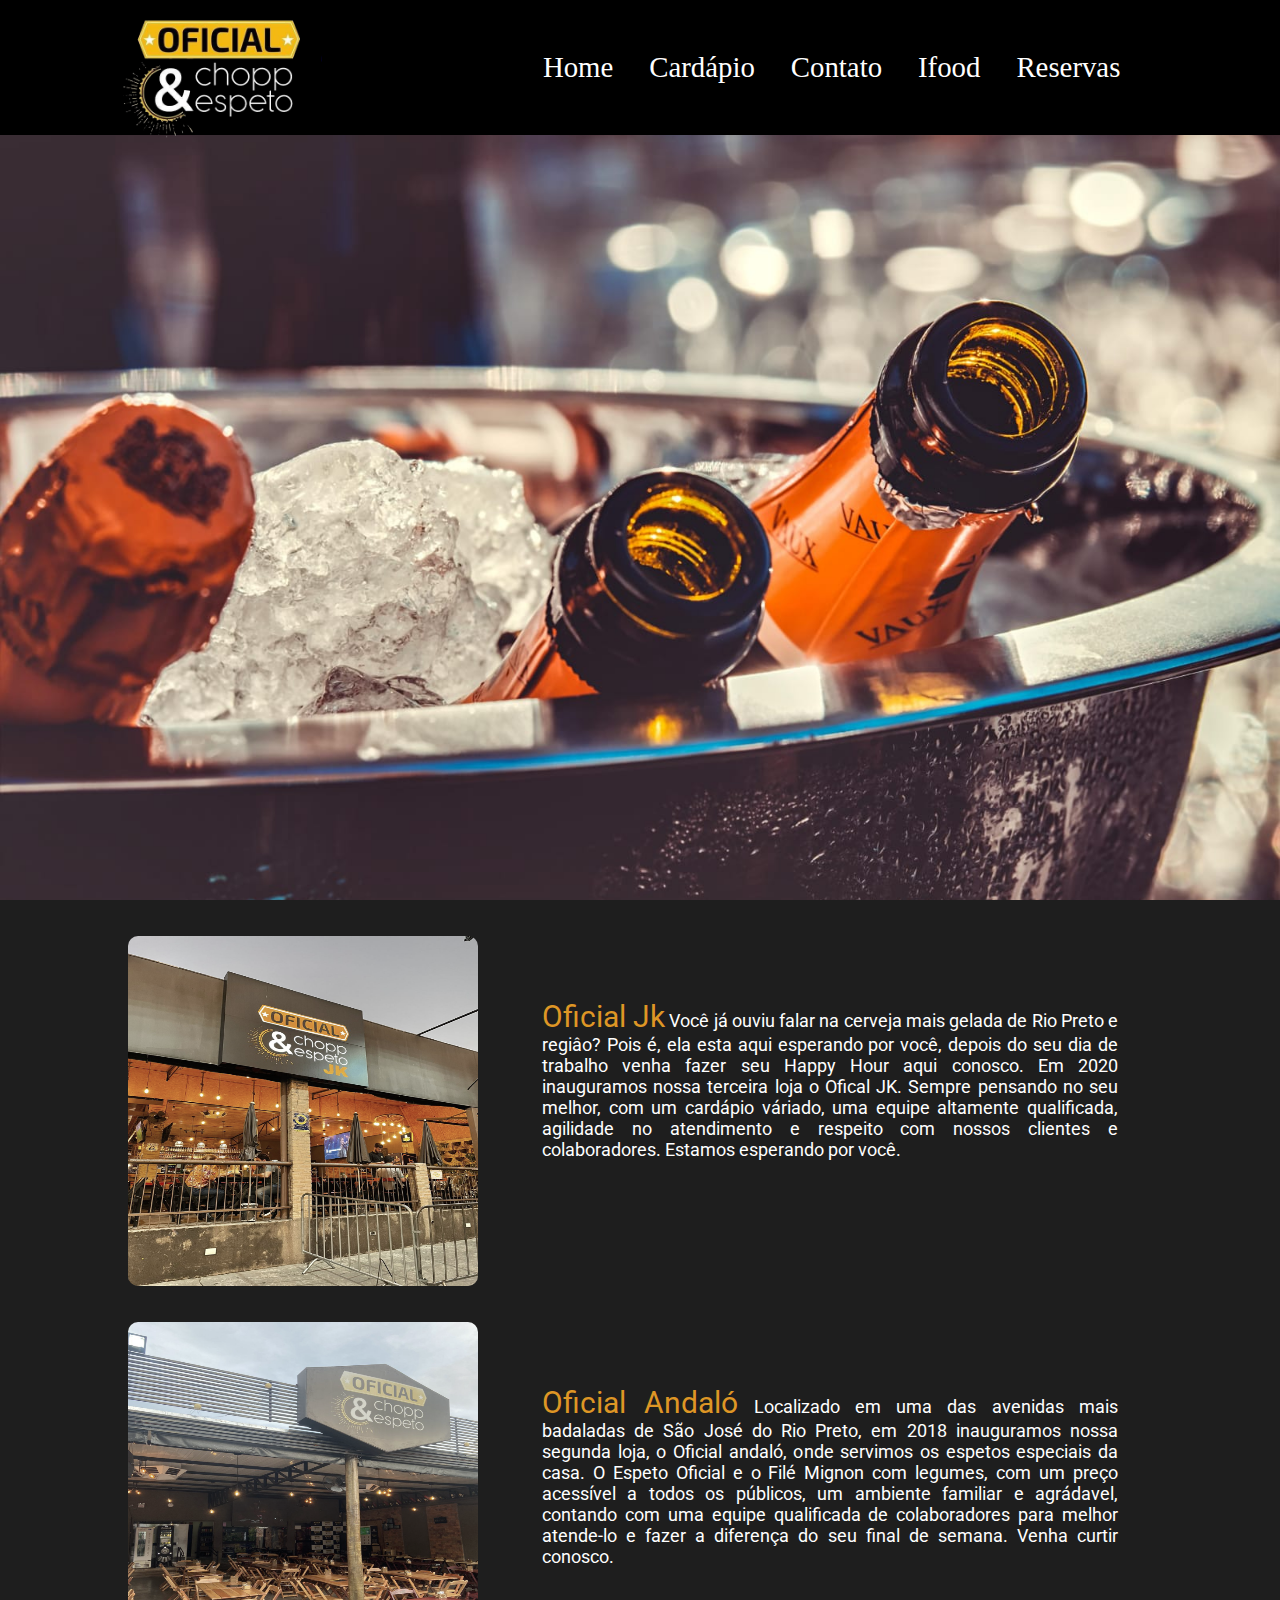
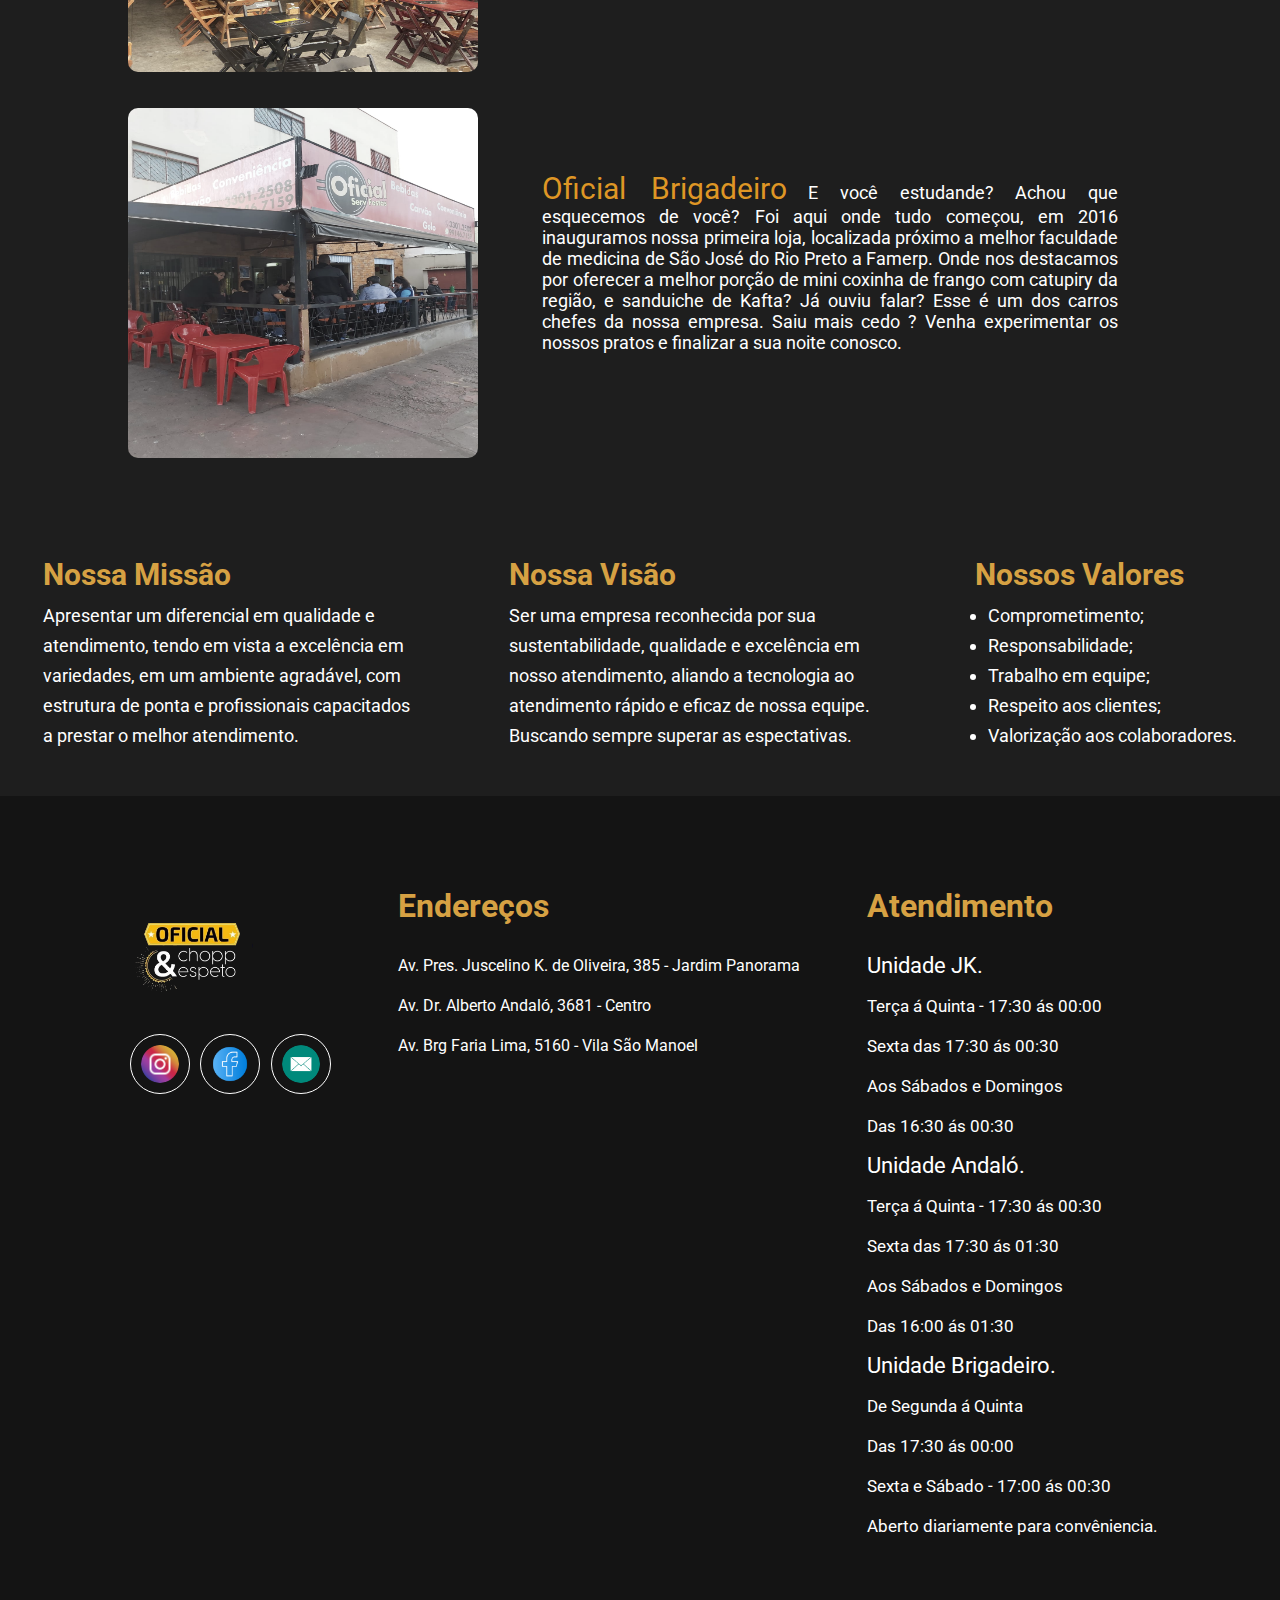
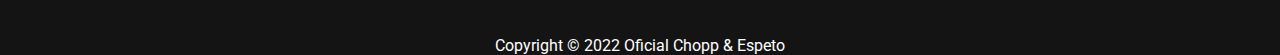
==== commit 9dd65ff0: "finalizado" ====
--- a/index.html
+++ b/index.html
@@ -48,7 +48,7 @@
                 <li><a class="menu button-ifood" href="https://www.ifood.com.br/delivery/sao-jose-do-rio-preto-sp/oficial-chopp--espeto-jk-jardim-panorama/0b49c1ef-5b64-4154-86ba-20d2053a1e8a" target="_blank">Ifood</a></li>
                 <ul id="list-reservas" class="list-reservas">
                     <li>
-                        <li><a onclick="abrirFecharMenuCel()"  id="reservas" class="menu">Reservas</a></li></li>
+                        <li><a   id="reservas" class="menu">Reservas</a></li></li>
                         <div  onmouseleave="fecharMenu()" id="div-abertura" class="div-abertura">  
                             <li><a class="menu-abertura responsivo-pc" href="https://web.whatsapp.com/send?phone=55173364-9891" target="_blank">Oficial JK</a></li>
                             <li><a class="menu-abertura responsivo-pc" href="https://web.whatsapp.com/send?phone=551733639899" target="_blank">Oficial Andaló</a></li>
@@ -160,7 +160,7 @@
             <div>
             <a href="https://www.instagram.com/jkoficialchoppespeto/" target="_blank"><img class="img-svg" src="assets/insta126.png" alt="instagram"></a>
             <a href="https://www.facebook.com/oficialchoppeespetoandalo" target="_blank"><img class="img-svg logo-whats" src="assets/o-facebook.png" alt="Facebook"></a>
-            <a href="mailto:contato@oficialchoppespeto.com.br" target="_blank"><img class="img-svg" src="assets/email126.png" alt="E-mail"></a>
+            <a href="mailto:contato@oficialchoppespeto.com.br" target="_blank"><img class="img-svg" src="assets/e-mail.png" alt="E-mail"></a>
             
             </div>
           
--- a/style.css
+++ b/style.css
@@ -754,7 +754,7 @@
         margin-top: 0;
         padding-top: 0;
         padding-bottom: 0;
-        padding-right: 50px
+        padding-right: 55px
     }
     .menu-abertura {
     font-size: 18px;
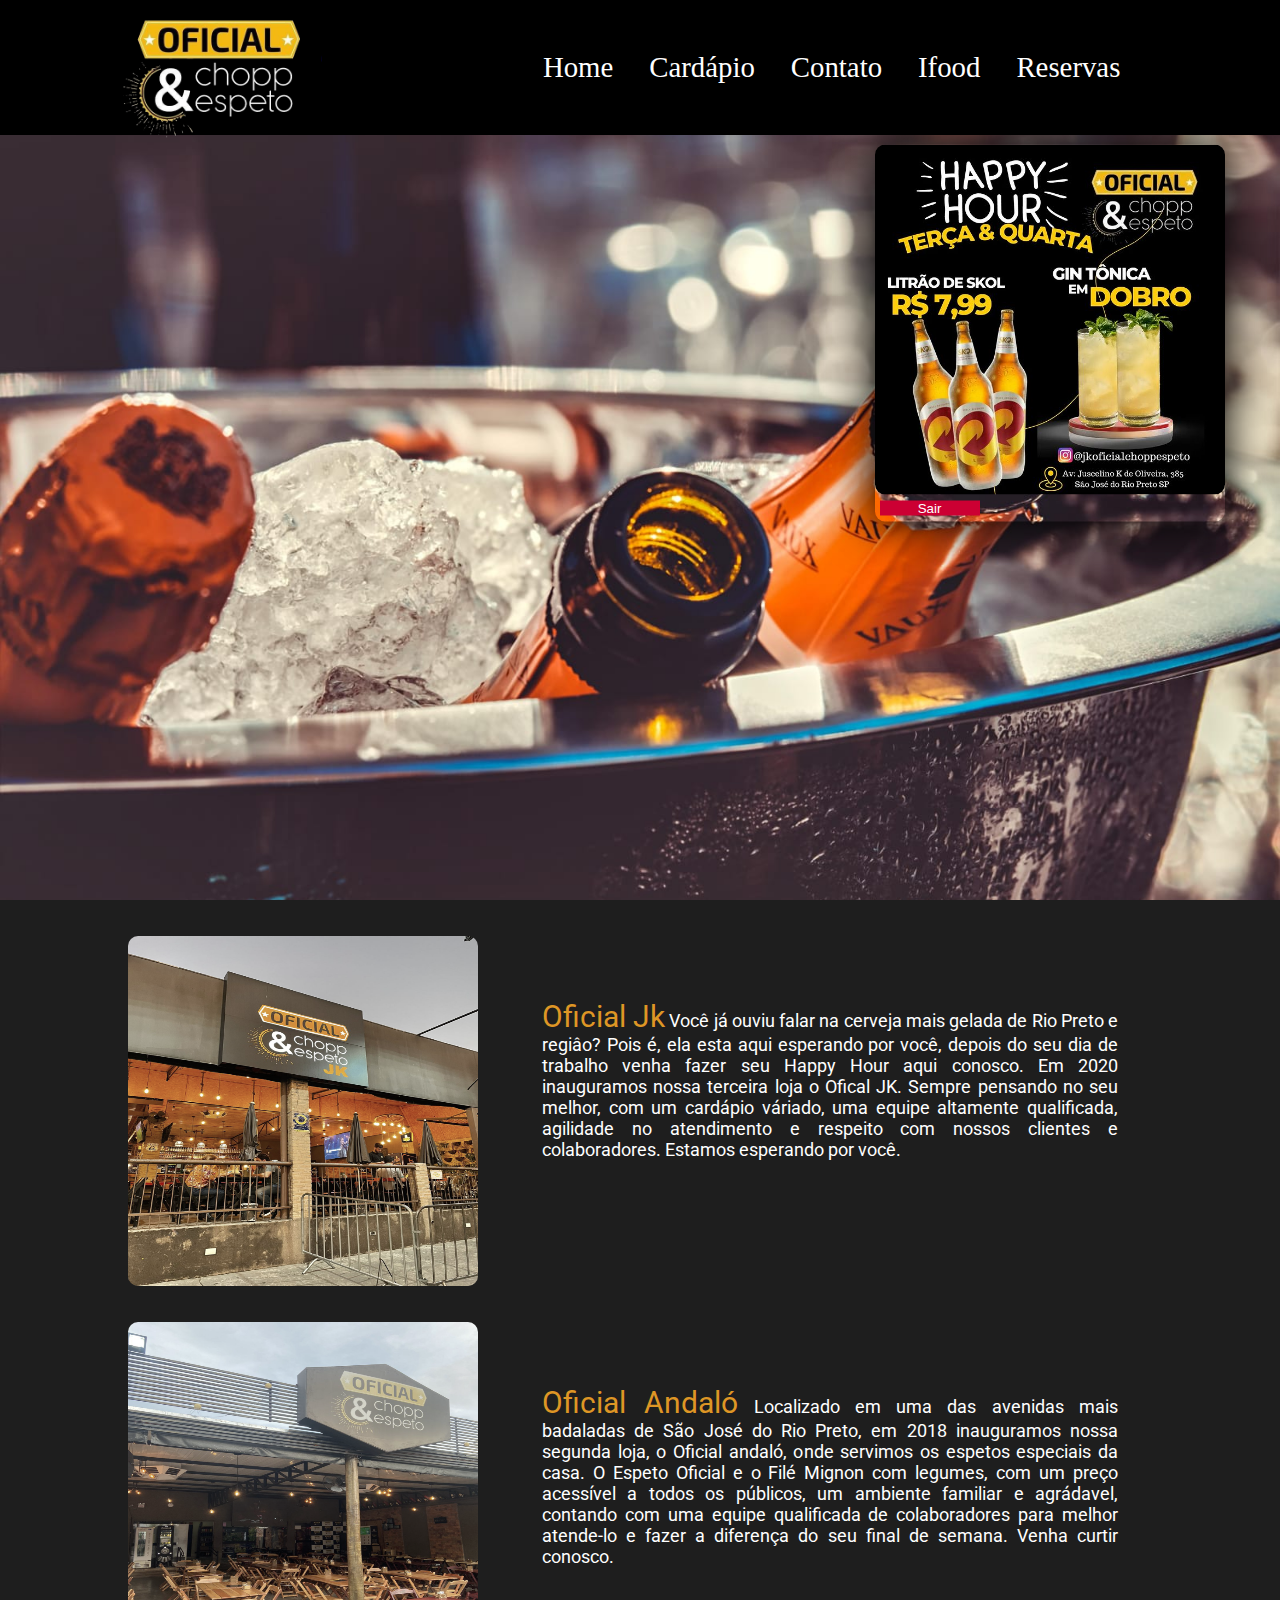
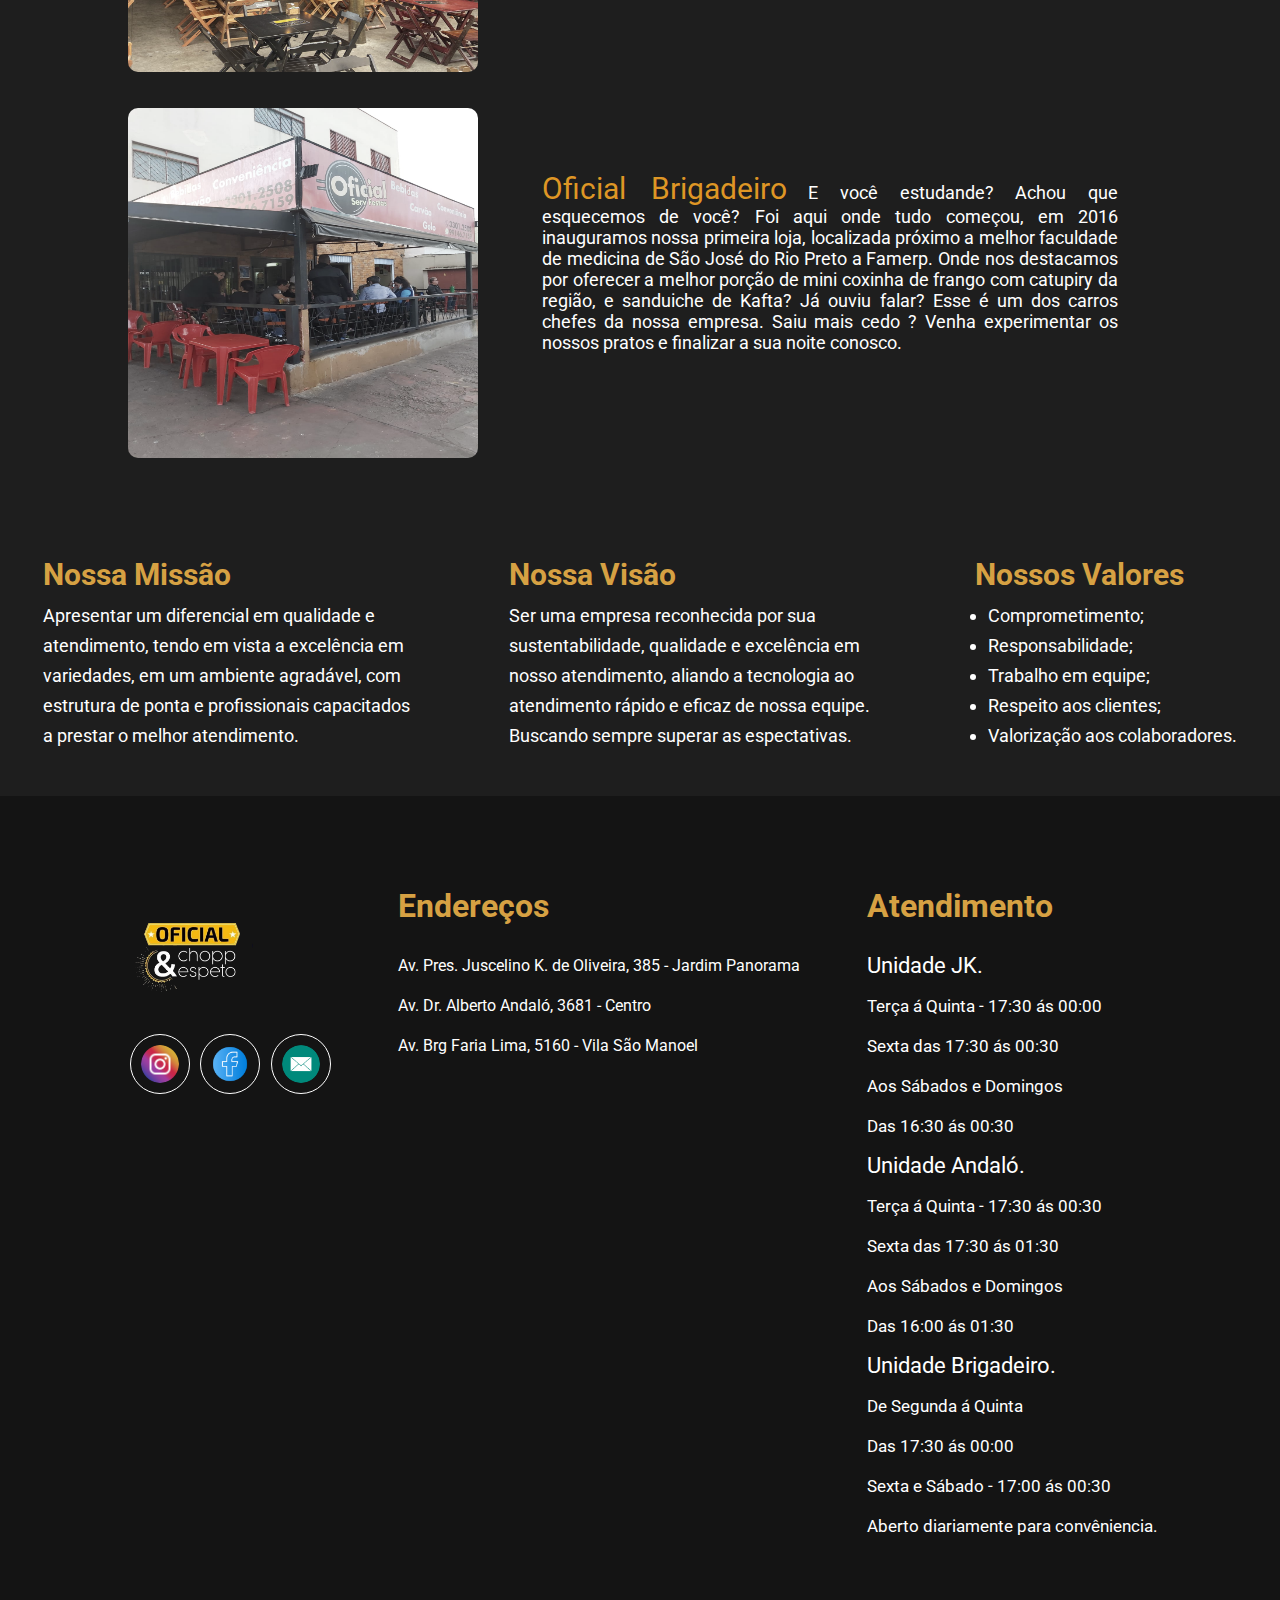
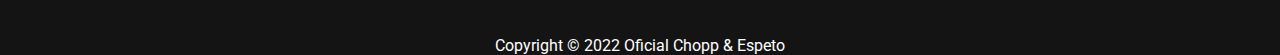
==== commit 3171169e: "menu mudado e arrumado" ====
--- a/index.html
+++ b/index.html
@@ -7,7 +7,6 @@
     <link rel="stylesheet" href="style.css">
     <link rel="shortcut icon" href="assets/logoicon.png" type="image/x-icon">
     <title>Oficial Chopp & Espeto</title>
-    <script src="https://ajax.googleapis.com/ajax/libs/jquery/3.6.0/jquery.min.js"></script>
     <script src="https://kit.fontawesome.com/a076d05399.js"></script>
     <script src="https://unpkg.com/scrollreveal"></script>
     <link rel="stylesheet" href="https://cdnjs.cloudflare.com/ajax/libs/font-awesome/5.11.2/css/all.css">
@@ -16,10 +15,10 @@
     
 
 
-<!-- <div id="popup" class="popup">
+<div id="popup" class="popup">
         <img class="imagem-propaganda" src="assets/foto-propaganda2.webp" alt="popup">
           <button id="close">Sair</button>
-        </div> -->
+        </div>
 
       
 
@@ -36,10 +35,6 @@
 
     <header onmouseleave="fecharMenu()" id="header" class="header">
         <nav class="container-nav">
-            <input type="checkbox" id="check">
-            <label for="check" class="checkbtn">
-                <i class="fas fa-bars"></i>
-            </label>
             <img class="logo" src="assets/logo2.png" alt="logo">
             <ul class="ul">
                 <li><a class="active menu" href="index.html">Home</a></li>
@@ -48,15 +43,30 @@
                 <li><a class="menu button-ifood" href="https://www.ifood.com.br/delivery/sao-jose-do-rio-preto-sp/oficial-chopp--espeto-jk-jardim-panorama/0b49c1ef-5b64-4154-86ba-20d2053a1e8a" target="_blank">Ifood</a></li>
                 <ul id="list-reservas" class="list-reservas">
                     <li>
-                        <li><a   id="reservas" class="menu">Reservas</a></li></li>
+                        <li><a onclick="menuNavegador()"   id="reservas" class="menu">Reservas</a></li></li>
                         <div  onmouseleave="fecharMenu()" id="div-abertura" class="div-abertura">  
                             <li><a class="menu-abertura responsivo-pc" href="https://web.whatsapp.com/send?phone=55173364-9891" target="_blank">Oficial JK</a></li>
                             <li><a class="menu-abertura responsivo-pc" href="https://web.whatsapp.com/send?phone=551733639899" target="_blank">Oficial Andaló</a></li>
-                        <li><a class="menu-abertura responsivo-celular" href="https://api.whatsapp.com/send?phone=55173364-9891" target="_blank">Oficial JK</a></li>
-                        <li><a class="menu-abertura responsivo-celular" href="https://api.whatsapp.com/send?phone=55173363-9899" target="_blank">Oficial Andaló</a></li>
                         </div> 
             </ul>
             </ul>
+            <i onclick="mobileMenu()" class="fas fa-bars"></i>
+            <div class="div-mobile-menu">
+            <ul id="menu-mobile" class="menu-mobile">
+                <li><a class="active menu" href="index.html">Home</a></li>
+                <li><a class="menu" href="cardápio.html">Cardápio</a></li>
+                <li><a class="menu" href="cardápio.html#footer">Contato</a></li>
+                <li><a class="menu button-ifood" href="https://www.ifood.com.br/delivery/sao-jose-do-rio-preto-sp/oficial-chopp--espeto-jk-jardim-panorama/0b49c1ef-5b64-4154-86ba-20d2053a1e8a" target="_blank">Ifood</a></li>
+                <ul id="list-reservas" class="list-reservas">
+                    <li>
+                        <li><a onclick="menuMobileSub()"  id="reservas" class="menu">Reservas</a></li></li>
+                        <div  onmouseleave="fecharMenu()" id="div-abertura-mobile" class="div-abertura-mobile">  
+                        <li><a class="menu-abertura-mobile responsivo-celular" href="https://api.whatsapp.com/send?phone=55173364-9891" target="_blank">Oficial JK</a></li>
+                        <li><a class="menu-abertura-mobile responsivo-celular" href="https://api.whatsapp.com/send?phone=55173363-9899" target="_blank">Oficial Andaló</a></li>
+                        </div> 
+            </ul>
+            </ul>
+            </div>
         </nav>
         </header >
     <div class="escuro">
--- a/style.css
+++ b/style.css
@@ -6,8 +6,9 @@
      margin: 0;
      text-decoration: none;
      box-sizing: border-box;
- }
- 
+
+ }
+
  body {
 font-family: montserrat;
  }
@@ -112,18 +113,6 @@
 }
 
 
-.checkbtn {
-	font-size: 30px;
-	color: white;
-	float: right;
-	line-height: 80px;
-	margin-right: 40px;
-	cursor: pointer;
-	display: none;
-}
-#check {
-	display: none;
-}
 
 
     
@@ -159,13 +148,15 @@
        border-radius: 10px;
 
   }
+  
   .container-abertura-menu{
     display: flex;
     color: blue;
   }
   .div-abertura{
+    height: 0;
     position: absolute;
-    display: none;
+    display: block;
     background-color: rgb(30, 30, 30);  
     margin-left: 18px;
     border-radius: 4px;
@@ -173,17 +164,51 @@
     padding-right: 15px;
     border: black 1px solid;
     z-index: 2;
-
+    opacity: 0;
+    transition: 0.5s;
+    font-size: 10px;
   }
 
+  .show-div-abertura{
+    opacity: 1;
+    height: 12vh;
+    font-size: 1.4rem;  
+  }
+
   .menu-abertura {
-    display: none;
+    display: block;
     color: white;
-    font-size: 1.4rem;  
     margin-left: 14px;
     list-style: none;
     line-height: 45px;
 }
+
+.div-abertura-mobile{
+left: -100%;
+position: absolute;
+width: 100%;
+background-color: rgb(5, 5, 5);  
+border: black 1px solid;
+opacity: 1;
+transition: 0.5s;
+font-size: 16px;
+}
+
+.show-div-abertura-mobile{
+left: 0;    
+}
+
+
+.menu-abertura-mobile {
+    display: block;
+    color: white;
+    list-style: none;
+    
+}
+
+
+
+
 .list-reservas{
     list-style: none;
     display: inline;
@@ -198,6 +223,43 @@
 
 #reservas{
     cursor: pointer;
+}
+i{ position: absolute;
+    color:white;
+    font-size: 30px;
+    visibility: hidden;
+    top: 6vh;
+    right: 7vw;
+    cursor: pointer;
+ } 
+ .div-mobile-menu{
+    position: absolute;
+    width: 100%;
+    top: 0;
+    display: none;
+ }
+
+ .menu-mobile{
+   
+    position: absolute;
+    top: 15vh;
+    list-style: none;
+    background-color: black;
+    width: 100%;
+    height: 0vh;
+    text-align: center;
+    line-height: 80px;
+    transition: .5s;
+    opacity: 0;
+    padding: 0;
+    margin: 0;
+
+} 
+
+ .show-menu{
+position: absolute;
+opacity: 1;
+height: 85vh;
 }
 /* Final header index -------------------------------------------------------------------------------------------- */
 
@@ -281,85 +343,12 @@
     color: rgb(214,161,67);
 }
 
-/* .conteudo-principal{
-    
-    display: flex;
-    padding-top: 10vh;
-    padding-left: 11vw;
-    
-}
-.imagem-principal{
-    width: 400px;
-    height: 30vh ;
-    margin-bottom: 2vh;
-    border-radius: 5px;
-    
-}
-
-
-.container-principal{
-    display: flex;
-    flex-direction: column;
-    width: 400px;
-    margin-right: 2vh;
-    margin-top: 7vh;
-    padding-bottom: 10vh;
-}
-.imagem-secundária{
-    width: 400px;
-    height: 30vh;
-    margin-bottom: 2vh;
-    border-radius: 5px;
-}
-
-.container-sucundário{
-    display: flex;
-    flex-direction: column;
-    width: 400px;
-}
-.apresentação{
-    padding-left: 5vw;
-    width: 30vw;
-    margin-right: 1.5vw;
-    font-family: 'Gill Sans', 'Gill Sans MT',
-     Calibri,
-     'Trebuchet MS', sans-serif;
-
-
-}
-.titulo-apresentação{
-    color: rgb(222, 150, 37);
-
-}
-.apresentação p{
-    color: white;
-    font-size: 16px;
-    text-align: justify;
-    line-height: 34px;
-    padding-top: 5vh;
-    padding-bottom:5vh ;
-}
-
-.apresentação h3{
-    color: white;
-    font-size: 25px ;
-}
-
-.link-about{
-    text-decoration: none;
-    transition:0.2s ;
-}
-
-.link-about:hover{
-    color: rgb(222, 150, 37);
-} */ 
 
 /* Final Main index -------------------------------------------------------------------------------------------- */
 
 /* Começo footer -------------------------------------------------------------------------------------------- */
 .footer{
     background-color: rgb(20, 20, 20 );
-    width: 100%;
     color: white;
     font-family: 'Roboto', sans-serif;
 }
@@ -619,55 +608,26 @@
 }
 @media (max-width: 858px){
 
+    .ul{
+        display: none;
+    }
+    .menu-mobile{
+        z-index: 3;
+    }
+    .div-mobile-menu{
+        display: block;
+     }
+    i{
+        visibility: visible;
+    }
+    
     .escrita-background p {
         width: 80vw;
     }
-
-    .checkbtn {
-        display: block;
-        z-index: 3;
-        
-    }
-    .ul{ display: flex;
-        flex-direction: column;
-        position: fixed;
-        width: 100%;
-        height: 100vh;
-        background: rgb(10, 10, 10);
-        left: -100%;
-        top: 0vh;
-        text-align: center;
-        transition: all .5s;
-        z-index: 2;
-        padding-top: 5vh;
-        
-    }
-    
-
-    .container-nav{
-        display: flex;
-        flex-direction: row-reverse; 
-    }
-    nav ul li{
-        display: block;
-        margin: 50px 0;
-        line-height: 10px;
-    }
-    .menu {
-        font-size: 25px;
-    }
-    
-    #check:checked ~ .checkbtn{
-        position: fixed;
-        top: 2.9vh;
-        right: 8.2vw;
-    }
-    
-    #check:checked ~ .ul {
-        left: 0;
-    }
-    
-    
+    .logo{
+        position: absolute;
+        left: 10vw;
+        }
     .button-ifood{
     
         
@@ -842,6 +802,14 @@
         
         
 }
+@media (max-height:500px){
+    .container-endereco{
+        margin-top: 20vw;
+    }
+    .logo{
+        width: 120px;
+    }
+}
 
 @media (max-width:550px){
     .container-principal{
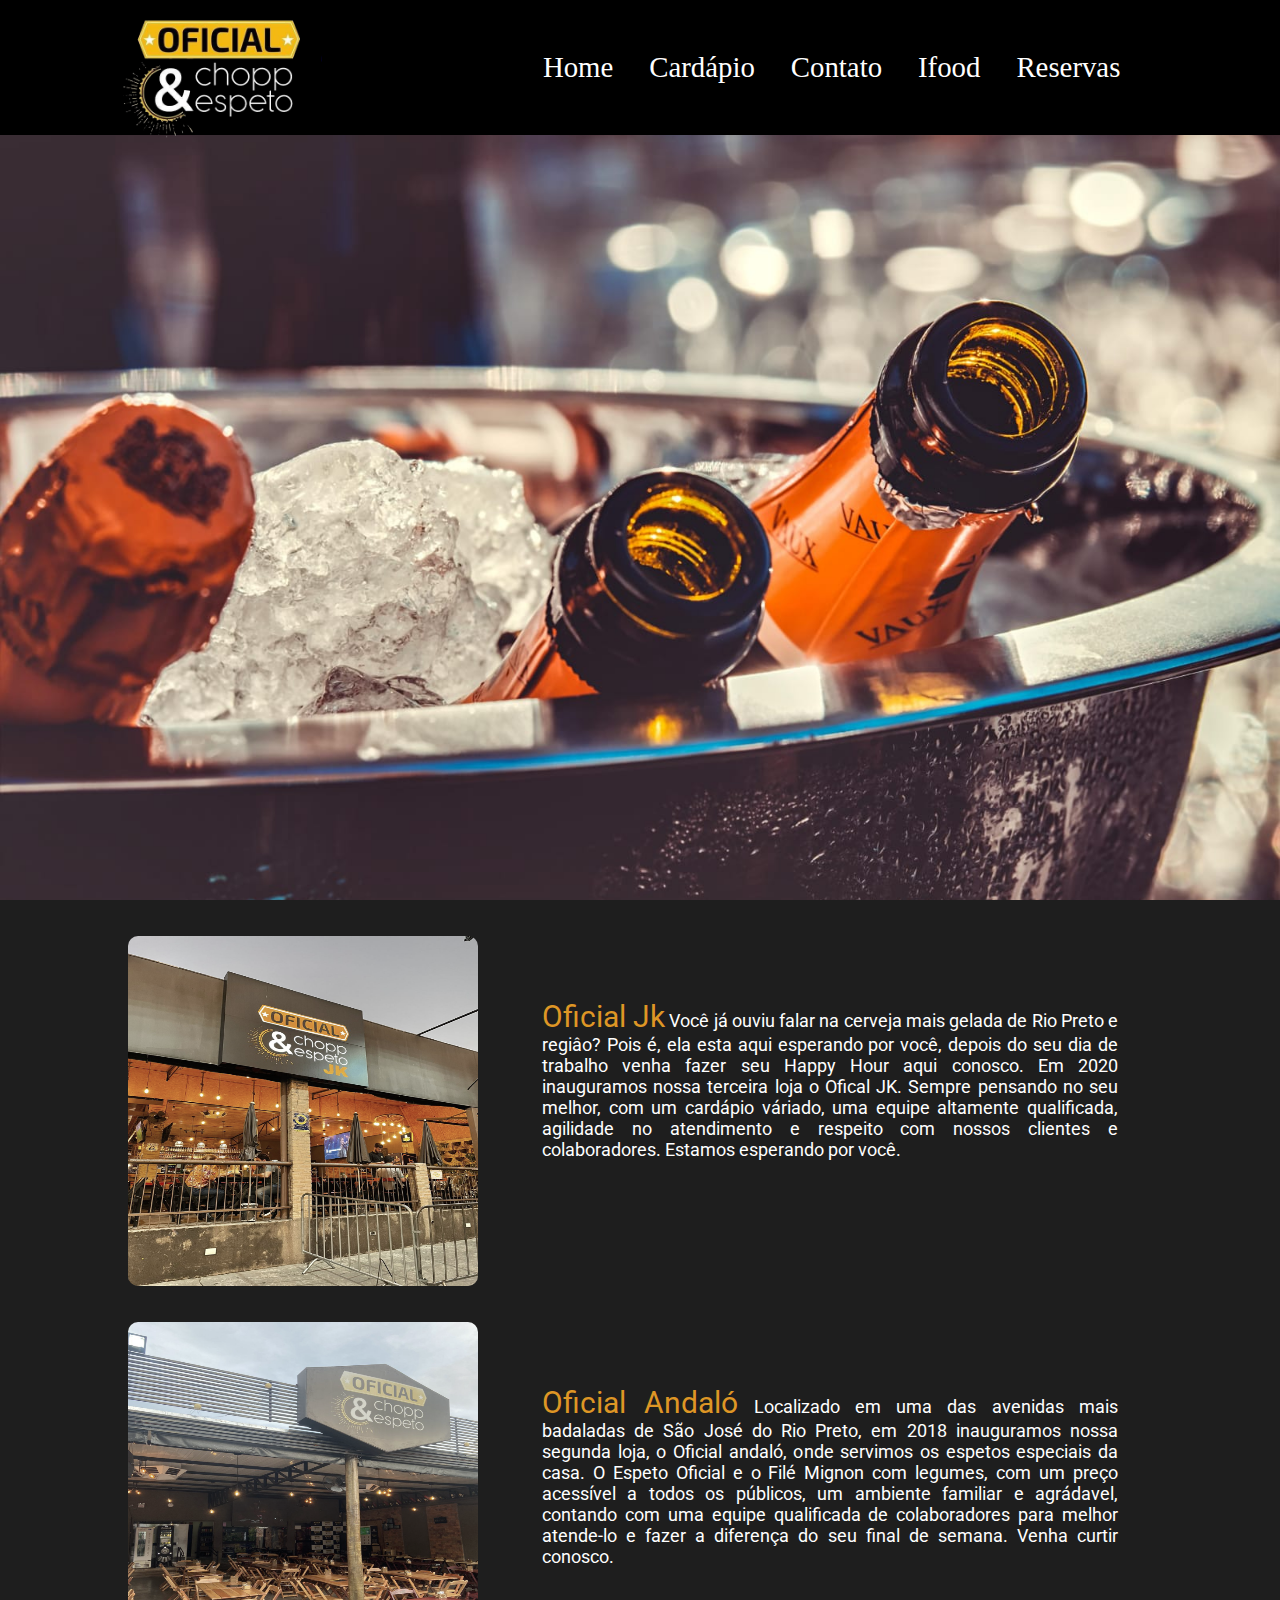
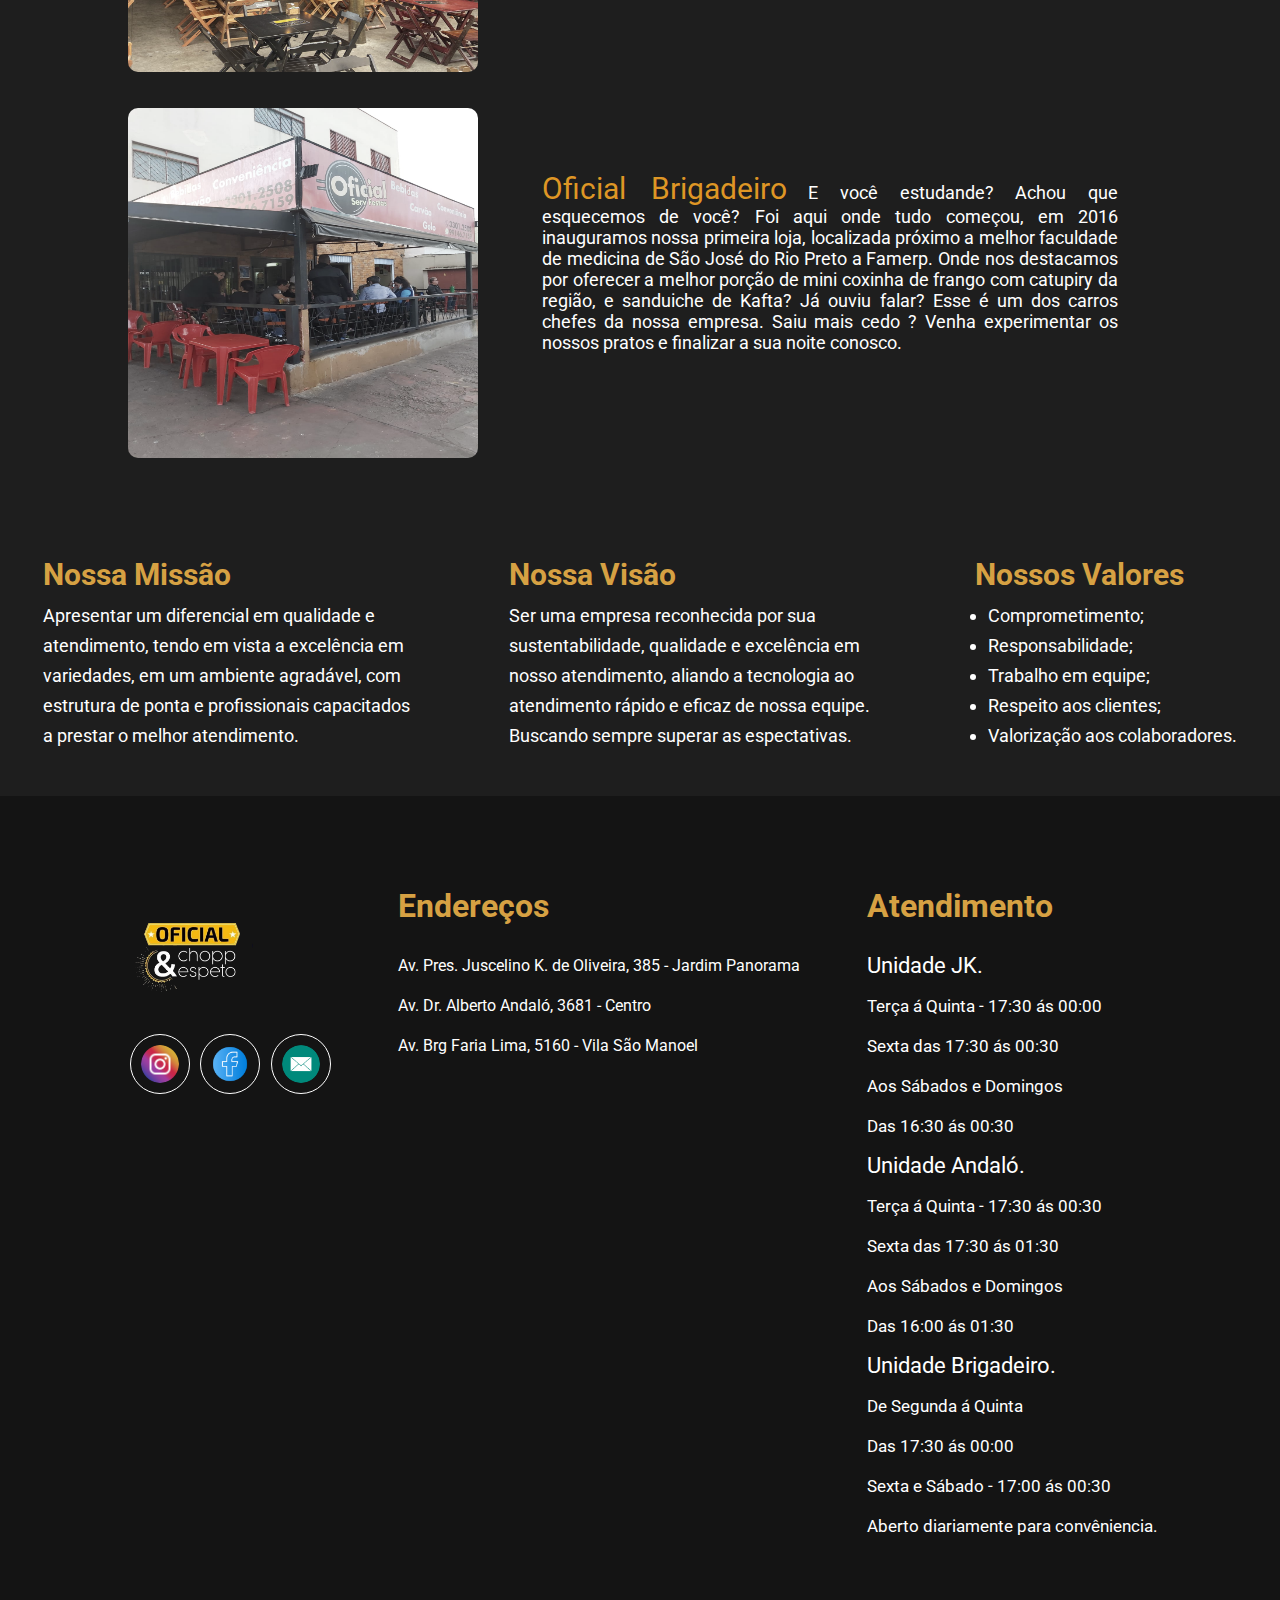
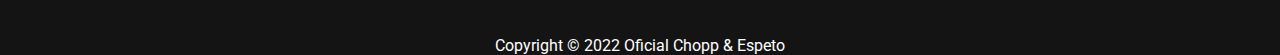
==== commit 8b4c8743: "popup retirado" ====
--- a/index.html
+++ b/index.html
@@ -15,10 +15,10 @@
     
 
 
-<div id="popup" class="popup">
+<!-- <div id="popup" class="popup">
         <img class="imagem-propaganda" src="assets/foto-propaganda2.webp" alt="popup">
           <button id="close">Sair</button>
-        </div>
+        </div> -->
 
       
 
--- a/style.css
+++ b/style.css
@@ -809,6 +809,9 @@
     .logo{
         width: 120px;
     }
+    .logo-footer {
+        width: 40%;
+    }
 }
 
 @media (max-width:550px){
